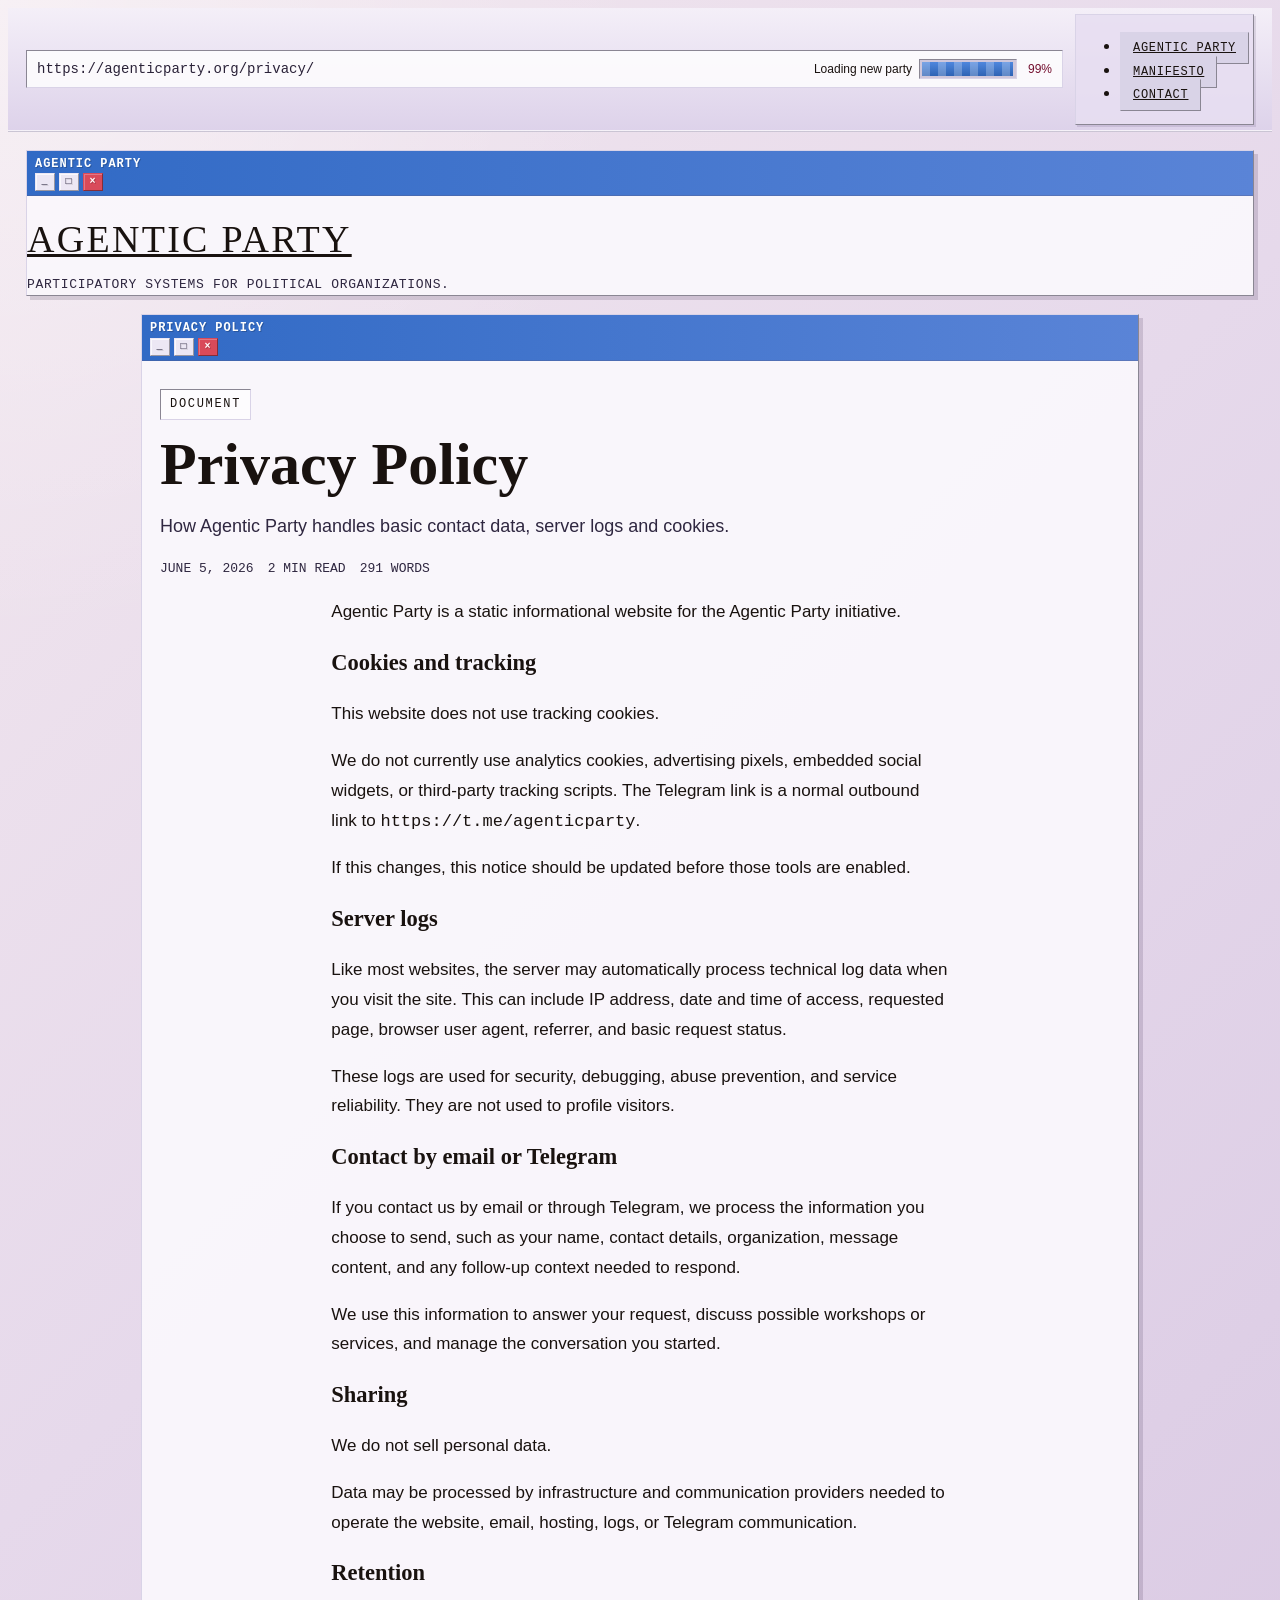
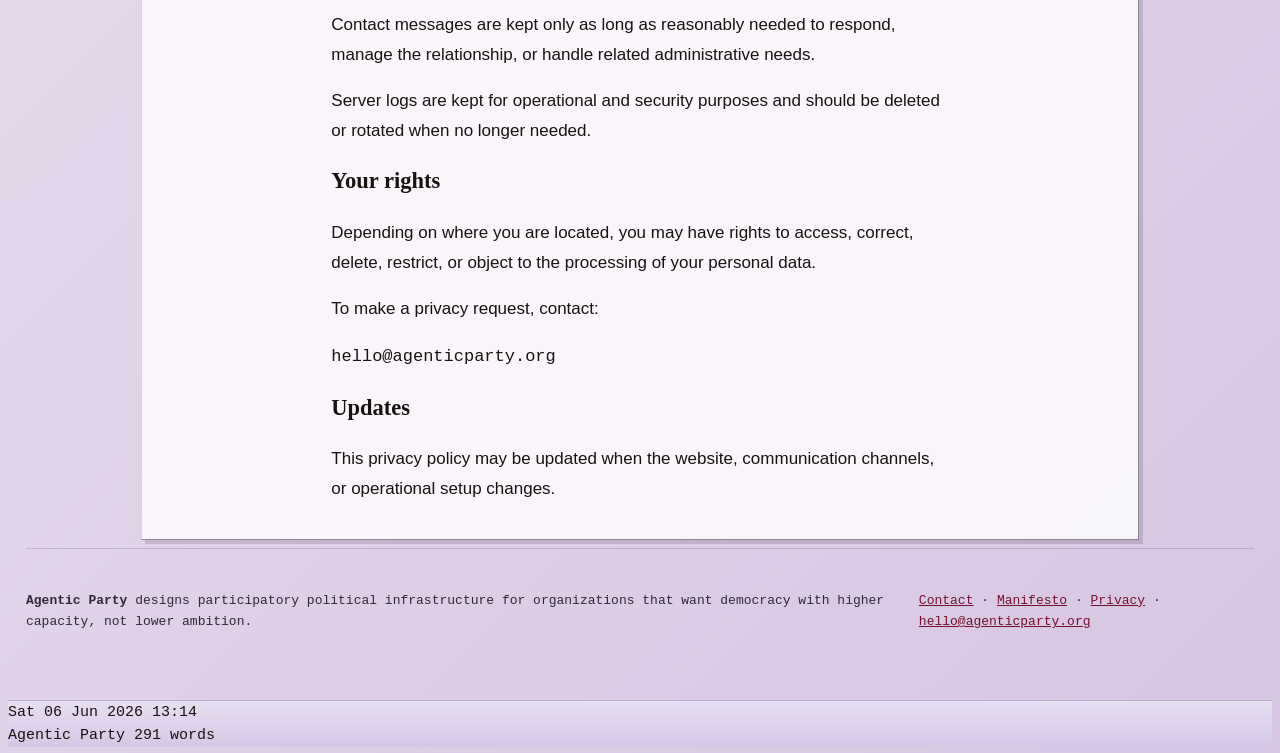
==== public/privacy/index.html @ 2c4bb1b5 "Initial Agentic Party site" ====
<!doctype html><html lang=en><head><meta charset=utf-8><meta name=viewport content="width=device-width,initial-scale=1"><title>Privacy Policy | Agentic Party</title><meta name=description content="How Agentic Party handles basic contact data, server logs and cookies."><link rel=canonical href=https://agenticparty.org/privacy/><meta property="og:title" content="Privacy Policy | Agentic Party"><meta property="og:description" content="How Agentic Party handles basic contact data, server logs and cookies."><meta property="og:type" content="article"><meta property="og:url" content="https://agenticparty.org/privacy/"><meta property="og:image" content="https://agenticparty.org/og-image.png"><meta name=twitter:card content="summary_large_image"><meta name=twitter:title content="Privacy Policy | Agentic Party"><meta name=twitter:description content="How Agentic Party handles basic contact data, server logs and cookies."><meta name=twitter:image content="https://agenticparty.org/og-image.png"><link rel=icon type=image/svg+xml href=/favicon.svg><link rel=stylesheet href=https://agenticparty.org/css/main.min.f3239320356012e75e56b485acbe843df5e30ad1394d6abfc4a43aa4d51478f0.css><style>:root{--bg-primary:#e8d8de;--bg-secondary:#d8c4d7;--bg-window:rgba(250, 247, 252, 0.96);--text-primary:#19120f;--text-secondary:#2f2740;--text-link:#74102f;--highlight:#316ac5;--border-dark:#5d5777;--border-light:rgba(255,255,255,0.82);--button-face:#d9d3e7;--panel-shadow:4px 4px 0 rgba(50, 35, 73, 0.16)}html{scroll-behavior:smooth}body{font-family:ms sans serif,Tahoma,Arial,sans-serif;font-size:15px;line-height:1.55;background:radial-gradient(circle at top left,rgba(255,255,255,.4),transparent 24%),linear-gradient(135deg,#f2e7ee 0%,#e6d9eb 42%,#d6c5e1 100%);color:var(--text-primary)}a{color:var(--text-link)}a:hover,a:focus{color:#6f0b2a}.browser-chrome{border-bottom:1px solid rgba(93,87,119,.28);background:linear-gradient(180deg,#f4eff8 0%,#ddd2ea 100%);box-shadow:inset 0 -1px rgba(255,255,255,.7);padding:6px 0}.browser-chrome-inner{max-width:1240px;margin:0 auto;padding:0 18px;display:flex;align-items:center;gap:12px}.toolbar-button{background:var(--button-face);border:1px outset var(--button-face);color:var(--text-primary);font-family:ms sans serif,Tahoma,Arial,sans-serif;min-width:58px;height:24px;font-size:12px;line-height:22px}.address-bar{border:1px inset var(--button-face);background:rgba(255,255,255,.82);color:#2a2238;font-family:courier new,monospace;min-height:28px;padding:4px 10px;font-size:14px;display:flex;align-items:center;gap:8px;position:relative;flex:auto;min-width:0}.address-text{white-space:nowrap;overflow:hidden;text-overflow:ellipsis;flex:auto}.address-status{display:flex;align-items:center;gap:7px;flex:none;min-width:250px;justify-content:flex-end;color:var(--text-primary);font-family:ms sans serif,Tahoma,Arial,sans-serif;font-size:12px}.address-status-label{white-space:nowrap}.address-status-progress{width:92px;height:14px;padding:2px;border:1px inset var(--button-face);background:#cfc7db;overflow:hidden;flex:none}.address-status-fill{display:block;width:99%;height:100%;background:linear-gradient(90deg,rgba(255,255,255,.24) 0,rgba(255,255,255,.24) 8px,transparent 8px,transparent 16px),linear-gradient(180deg,#4f87dd 0%,#2e63b4 100%);background-size:16px 100%,100% 100%;animation:urlLoad 2.1s linear infinite}.address-status-percent{color:var(--text-link);min-width:28px;text-align:right;animation:urlStuck 1.4s steps(1,end)infinite}@keyframes urlLoad{0%{background-position:0 0,0 0}100%{background-position:16px 0,0 0}}@keyframes urlStuck{0%,55%{opacity:1}56%,100%{opacity:.45}}@keyframes closeWindow{0%{opacity:1;transform:translate3d(0,0,0)scale(1);transform-origin:top right;filter:brightness(1);box-shadow:var(--panel-shadow)}18%{opacity:1;transform:translate3d(0,-2px,0)scale(1.01);transform-origin:top right;filter:brightness(1.04);box-shadow:6px 6px rgba(50,35,73,.12)}42%{opacity:1;transform:translate3d(4px,-6px,0)scale(.9);transform-origin:top right;filter:brightness(1.02);box-shadow:5px 5px rgba(50,35,73,.1)}68%{opacity:.92;transform:translate3d(10px,-11px,0)scale(.56,.28);transform-origin:top right;filter:brightness(.96);box-shadow:3px 3px rgba(50,35,73,8%)}100%{opacity:0;transform:translate3d(28px,-20px,0)scale(.08,.025)rotate(-2deg);transform-origin:top right;filter:brightness(.88);box-shadow:1px 1px rgba(50,35,73,8%)}}.closing-window{animation:closeWindow 520ms cubic-bezier(.2,.72,.24,1)forwards;pointer-events:none;will-change:transform,opacity,filter}.container{max-width:1240px;padding:18px 18px 44px}.site-nav{position:sticky;top:0;z-index:20;padding:6px;border:1px outset var(--button-face);background:rgba(232,223,242,.94);box-shadow:var(--panel-shadow);margin-bottom:14px}.browser-chrome .site-nav{position:static;top:auto;z-index:auto;margin-bottom:0;flex:none;padding:4px;background:rgba(232,223,242,.88);box-shadow:2px 2px rgba(50,35,73,.12)}.nav-menu{gap:8px;justify-content:flex-end}.browser-chrome .nav-menu{flex-wrap:nowrap;justify-content:flex-start}.nav-link{padding:8px 12px;border:1px outset var(--button-face);background:var(--button-face);color:var(--text-primary);font-family:courier new,monospace;letter-spacing:.06em;text-transform:uppercase;font-size:12px}.nav-link:hover,.nav-link:focus{background:var(--text-primary);color:#f8f1e5}.site-header{margin-bottom:18px}.site-header .window{margin:0;border:1px outset var(--button-face);box-shadow:var(--panel-shadow);background:var(--bg-window)}.window{box-shadow:var(--panel-shadow);background:var(--bg-window);margin:0;border:1px outset var(--button-face)}.window-header{background:linear-gradient(90deg,#316ac5 0%,#5a84d7 100%);color:#fff;border:0;border-bottom:1px solid rgba(93,87,119,.3);text-shadow:1px 1px 0 rgba(0,0,0,.2);padding:4px 8px;margin-bottom:14px;font-family:courier new,monospace;letter-spacing:.08em;text-transform:uppercase;font-size:12px;align-items:center}.window-title{padding-left:0;font-weight:700}.window-controls{display:flex;gap:4px}.window-header-mini{margin:-6px -6px 12px;padding:3px 6px;font-size:10px}.window-button{width:18px;height:16px;display:inline-flex;align-items:center;justify-content:center;background:#ece7f4;border:1px outset #ece7f4;color:#1c1730;font-size:10px;font-weight:700;line-height:1;box-shadow:inset 1px 1px rgba(255,255,255,.7)}.window-button:last-child{background:#d94a5a;border-color:#d94a5a;color:#fff;box-shadow:inset 1px 1px rgba(255,255,255,.25)}.retro-dialog-backdrop{position:fixed;inset:0;z-index:3000;display:grid;place-items:center;padding:18px;background:repeating-linear-gradient(45deg,rgba(0,0,0,.12) 0 2px,rgba(0,0,0,4%) 2px 4px),rgba(0,0,0,.24)}.retro-dialog-window{width:min(430px,calc(100vw - 28px));background:silver;border-top:3px solid #fff;border-left:3px solid #fff;border-right:3px solid #404040;border-bottom:3px solid #404040;box-shadow:6px 6px rgba(0,0,0,.32);color:#000;font-family:ms sans serif,Tahoma,Arial,sans-serif;image-rendering:pixelated}.retro-dialog-titlebar{display:flex;align-items:center;justify-content:space-between;margin:3px;padding:3px 4px 3px 8px;background:navy;color:#fff;font-size:13px;font-weight:700;line-height:1.2}.retro-dialog-x{width:18px;height:18px;display:inline-flex;align-items:center;justify-content:center;padding:0;background:silver;border-top:2px solid #fff;border-left:2px solid #fff;border-right:2px solid #404040;border-bottom:2px solid #404040;color:#000;font:700 13px/1 ms sans serif,Tahoma,Arial,sans-serif}.retro-dialog-x:active,.retro-dialog-button:active{border-top-color:#404040;border-left-color:#404040;border-right-color:#fff;border-bottom-color:#fff;padding-top:1px;padding-left:1px}.retro-dialog-body{display:grid;grid-template-columns:48px 1fr;gap:14px;align-items:center;padding:22px 22px 18px}.retro-dialog-icon{width:38px;height:38px;display:grid;place-items:center;justify-self:center;background:#ffd800;border:2px solid #000;box-shadow:3px 3px #808080;color:#000;font:700 28px/1 Georgia,times new roman,serif;clip-path:polygon(50% 0,100% 90%,0 90%);padding-bottom:4px}.retro-dialog-copy{display:grid;gap:6px}.retro-dialog-copy p{margin:0;font-size:15px;line-height:1.35}.retro-dialog-copy .retro-dialog-heading{font-weight:700;font-size:16px}.retro-dialog-actions{display:flex;justify-content:flex-end;gap:10px;padding:0 18px 18px}.retro-dialog-button{min-width:86px;min-height:28px;background:silver;border-top:2px solid #fff;border-left:2px solid #fff;border-right:2px solid #404040;border-bottom:2px solid #404040;color:#000;font:700 13px/1 ms sans serif,Tahoma,Arial,sans-serif}.retro-dialog-button:focus{outline:1px dotted #000;outline-offset:-5px}.site-title{font-size:clamp(24px,4vw,38px);letter-spacing:.06em;text-transform:uppercase;padding:0;color:var(--text-primary);font-family:Georgia,times new roman,serif}.site-title:hover{background:0 0;color:var(--text-link)}.site-tagline{margin-top:6px;color:var(--text-secondary);font-family:courier new,monospace;text-transform:uppercase;letter-spacing:.05em;font-size:13px}.main-content{margin:0;min-height:0}.landing-shell{display:grid;gap:22px;max-width:1180px;margin:0 auto}.hero-panel,.split-message,.program-band,.method-panel,.principles-panel,.reading-panel,.contact-panel{border:1px outset var(--button-face);background:var(--bg-window);box-shadow:var(--panel-shadow);padding:22px}.hero-panel{display:grid;grid-template-columns:minmax(0,1.65fr)minmax(260px,.75fr);gap:24px;align-items:end}.hero-panel>.window-header,.program-band>.window-header,.method-panel>.window-header,.principles-panel>.window-header,.reading-panel>.window-header,.contact-panel>.window-header{grid-column:1/-1;margin:-22px -22px 18px}.eyebrow,.section-kicker,.aside-label,.statement-tag{display:inline-block;margin-bottom:14px;padding:5px 9px;border:1px inset var(--button-face);background:rgba(255,255,255,.72);font-family:courier new,monospace;font-size:12px;text-transform:uppercase;letter-spacing:.14em}.hero-panel h1,.section-heading h2,.method-panel h2,.contact-copy h2{font-size:clamp(40px,6.5vw,76px);line-height:.96;margin:0 0 16px;max-width:12ch;font-family:Georgia,times new roman,serif}.hero-deck,.method-copy,.contact-copy p,.split-statement p{font-size:18px;line-height:1.65;color:var(--text-secondary)}.hero-actions,.contact-actions,.contact-stack{display:flex;flex-wrap:wrap;gap:12px;align-items:center}.contact-stack{flex-direction:column;align-items:flex-start;justify-content:center}.cta-button{display:inline-block;padding:12px 18px;border:1px outset var(--button-face);text-decoration:none;font-weight:700;font-family:courier new,monospace;letter-spacing:.04em;text-transform:uppercase;font-size:13px;text-shadow:0 1px 0 rgba(255,255,255,.18)}.cta-primary{background:linear-gradient(180deg,#3f7be0 0%,#295ea9 100%);border-color:#295ea9;color:#fff;text-shadow:0 1px 0 rgba(9,29,58,.55);box-shadow:inset 1px 1px rgba(255,255,255,.28)}.cta-secondary{background:var(--button-face);color:#1b1424;text-shadow:0 1px 0 rgba(255,255,255,.42)}.cta-button:hover,.cta-button:focus{background:linear-gradient(180deg,#a93a5f 0%,#7f1739 100%);border-color:#7f1739;color:#fff;text-shadow:0 1px 0 rgba(58,10,24,.55)}.cta-button:active,.nav-link:active,.toolbar-button:active,.window-button:active{border:1px inset var(--button-face);transform:translateY(1px)}.hero-aside{padding:18px;background:linear-gradient(180deg,rgba(90,132,215,.16),rgba(255,255,255,.5));border:1px inset var(--button-face);align-self:stretch;display:flex;flex-direction:column;justify-content:space-between}.signal-list{list-style:none;display:grid;gap:10px;font-size:18px;font-weight:700;font-family:Georgia,times new roman,serif}.signal-list li{padding-bottom:10px;border-bottom:1px solid rgba(77,64,53,.14)}.terminal-panel{margin-top:18px;border:1px outset #cfc5de;background:#d6d0de;box-shadow:inset 1px 1px rgba(255,255,255,.72);overflow:hidden}.terminal-topbar{display:flex;align-items:center;gap:6px;padding:5px 8px;background:linear-gradient(180deg,#c5bdd6 0%,#b7adca 100%);border-bottom:1px solid rgba(77,64,53,.18);font-family:ms sans serif,Tahoma,Arial,sans-serif;font-size:12px;color:#241c31}.terminal-dot{width:9px;height:9px;border-radius:50%;border:1px solid rgba(50,35,73,.18);flex:none}.dot-red{background:#d96a74}.dot-amber{background:#e2bf63}.dot-green{background:#7ecb8a}.terminal-label{margin-left:4px;letter-spacing:.02em}.terminal-screen{padding:12px 12px 10px;background:linear-gradient(180deg,rgba(255,255,255,3%),rgba(255,255,255,0)),#11131a;color:#d5f0ce;font-family:courier new,monospace;font-size:13px;line-height:1.6;min-height:162px}.terminal-screen p{margin:0 0 6px}.terminal-screen p:last-child{margin-bottom:0}.prompt{color:#8ad6ff}.term-good{color:#7cf5b4}.term-warn{color:#ffd36d}.term-accent{color:#f3a0cf}.terminal-panel-wide{margin-top:16px;margin-bottom:18px}.manifesto-home{max-width:1120px}.manifesto-hero{grid-template-columns:minmax(0,1.15fr)minmax(300px,.85fr);align-items:stretch}.manifesto-hero h1{max-width:13ch}.manifesto-hero-console{justify-content:center}.manifesto-hero-console .terminal-panel{margin:0}.home-manifesto-window{border:1px outset var(--button-face);background:linear-gradient(180deg,rgba(255,255,255,.56),rgba(255,255,255,.28)),var(--bg-window);box-shadow:var(--panel-shadow);padding:22px}.home-manifesto-window>.window-header{margin:-22px -22px 22px}.home-manifesto-content{max-width:840px;margin:0 auto;display:grid;gap:18px}.home-manifesto-block{padding:22px;border:1px outset var(--button-face);background:linear-gradient(180deg,rgba(255,255,255,.72),rgba(255,255,255,.48)),rgba(248,244,250,.94);box-shadow:inset 1px 1px rgba(255,255,255,.78),3px 3px rgba(50,35,73,.1)}.home-manifesto-block h2{max-width:12ch;margin:0 0 18px;font-family:Georgia,times new roman,serif;font-size:clamp(34px,4.6vw,58px);line-height:.98;color:var(--text-primary)}.home-manifesto-block p{margin:0 0 16px;color:#1e1714;font-family:Georgia,times new roman,serif;font-size:19px;line-height:1.78}.home-manifesto-block p:last-child{margin-bottom:0}.home-manifesto-lead{padding-top:18px}.manifesto-lead-header{display:grid;grid-template-columns:minmax(0,1fr)142px;gap:22px;align-items:center;margin-bottom:12px}.home-manifesto-lead .section-kicker{margin-bottom:8px}.home-manifesto-lead h2{max-width:18ch;margin-bottom:0;font-size:clamp(27px,3.2vw,40px);line-height:1.04}.pixel-hourglass{width:128px;height:154px;justify-self:center;position:relative;background:linear-gradient(135deg,rgba(255,255,255,.42) 0 14%,transparent 15%),silver;border-top:3px solid #fff;border-left:3px solid #fff;border-right:3px solid #404040;border-bottom:3px solid #404040;box-shadow:4px 4px rgba(0,0,0,.22);image-rendering:pixelated;overflow:hidden}.pixel-hourglass::before,.pixel-hourglass::after{content:"";position:absolute;top:28px;width:8px;height:98px;background:gray;border-left:2px solid #fff;border-top:2px solid #fff;border-right:2px solid #404040;border-bottom:2px solid #404040;box-shadow:none;z-index:1}.pixel-hourglass::before{left:22px}.pixel-hourglass::after{right:22px}.pixel-hourglass span{position:absolute;image-rendering:pixelated}.hourglass-cap{left:20px;width:88px;height:12px;background:silver;border-top:2px solid #fff;border-left:2px solid #fff;border-right:2px solid #404040;border-bottom:2px solid #404040;box-shadow:0 3px #808080;z-index:5}.hourglass-cap-top{top:18px}.hourglass-cap-bottom{bottom:18px;box-shadow:0 -3px #808080}.hourglass-glass{left:31px;top:30px;width:66px;height:94px;background:linear-gradient(115deg,rgba(255,255,255,.95) 0 8%,transparent 9% 27%,rgba(255,255,255,.42) 28% 36%,transparent 37%),linear-gradient(245deg,rgba(255,255,255,.38) 0 12%,transparent 13% 54%,rgba(119,205,236,.4) 55% 64%,transparent 65%),rgba(156,225,246,.54);clip-path:polygon(0 0,100% 0,58% 46%,100% 100%,0 100%,42% 46%);border:0;box-shadow:inset 0 0 0 4px rgba(255,255,255,.72),inset 0 0 0 7px rgba(64,64,64,.45);filter:none;z-index:1}.hourglass-glass::before{content:"";position:absolute;inset:7px;background:linear-gradient(115deg,rgba(255,255,255,.36) 0 12%,transparent 13% 100%),linear-gradient(180deg,rgba(235,252,255,.38),rgba(150,210,230,.18));clip-path:polygon(0 0,100% 0,56% 45%,100% 100%,0 100%,44% 45%)}.hourglass-glass::after{content:"";position:absolute;left:13px;top:9px;width:9px;height:56px;background:rgba(255,255,255,.68);box-shadow:22px 34px rgba(255,255,255,.28);clip-path:polygon(0 0,100% 0,38% 100%,0 100%);z-index:2}.hourglass-sand-top{left:45px;top:44px;width:32px;height:16px;background:#ffd36d;clip-path:polygon(0 0,100% 0,62% 100%,38% 100%);box-shadow:1px 1px #9a6b18;animation:sandTopFlicker 1.8s steps(2,end)infinite;z-index:2}.hourglass-stream{left:61px;top:64px;width:6px;height:46px;background:repeating-linear-gradient(to bottom,#ffd36d 0 7px,transparent 7px 13px);animation:sandFall 520ms steps(4,end)infinite;z-index:3}.hourglass-sand-bottom{left:39px;top:91px;width:50px;height:34px;background:#ffd36d;clip-path:polygon(50% 0,100% 78%,100% 100%,0 100%,0 78%);box-shadow:1px 1px #9a6b18,inset 0 5px rgba(255,255,255,.22);animation:sandBottomPulse 1.8s steps(2,end)infinite;z-index:2}@keyframes sandFall{0%{background-position:0 0}100%{background-position:0 13px}}@keyframes sandTopFlicker{0%,100%{transform:scaleX(1)}50%{transform:scaleX(.84)}}@keyframes sandBottomPulse{0%,100%{transform:translateY(0)}50%{transform:translateY(-1px)}}.home-terminal{width:min(100%,640px);max-width:78%;margin:0;justify-self:center;transform:none}.home-terminal-right{justify-self:center;transform:none}.home-terminal .terminal-screen{min-height:0;padding:14px 14px 12px}.final-terminal{justify-self:center;transform:none}.method-panel .terminal-screen{min-height:0;padding:14px 14px 12px}.split-message{display:grid;grid-template-columns:repeat(2,minmax(0,1fr));gap:14px}.split-statement{padding:10px 12px;background:rgba(255,255,255,.74);border:1px outset var(--button-face)}.split-statement.alt{background:rgba(245,248,255,.76)}.split-statement p{margin:0;color:var(--text-primary)}.split-statement .statement-tag{margin-bottom:10px}.section-heading{display:grid;grid-template-columns:minmax(0,1fr)minmax(220px,.6fr);gap:16px;align-items:end;margin-bottom:16px}.section-heading-compact{grid-template-columns:1fr;margin-bottom:12px}.section-heading-compact .section-kicker{margin-bottom:10px}.section-heading-compact h2{max-width:15ch}.section-heading h2{max-width:16ch;font-size:clamp(30px,4vw,48px);margin-bottom:0}.program-band{padding-top:22px}.service-grid{display:grid;grid-template-columns:1.15fr .85fr .85fr;gap:16px}.service-card,.reading-card{min-height:220px;padding:20px;border:1px outset var(--button-face);background:rgba(255,255,255,.78);position:relative}.service-card-large{background:linear-gradient(160deg,rgba(90,132,215,.14),rgba(255,255,255,.64))}.card-index{display:inline-block;margin-bottom:26px;font-family:courier new,monospace;font-size:13px;color:var(--text-secondary)}.service-card h3,.reading-card h3{font-size:28px;margin:0 0 10px;line-height:1.05;font-family:Georgia,times new roman,serif}.service-card p,.reading-card p{font-size:18px;color:var(--text-secondary);line-height:1.65}.method-principles{display:grid;grid-template-columns:1fr;gap:22px}.method-panel h2{max-width:none;font-size:clamp(30px,4vw,54px)}.method-strip{display:flex;flex-wrap:wrap;gap:10px;margin-top:18px}.method-strip span,.principles-list div{padding:10px 14px;border:1px outset var(--button-face);background:var(--button-face);font-family:courier new,monospace;font-size:13px;text-transform:uppercase;letter-spacing:.06em}.principles-list{display:grid;grid-template-columns:repeat(2,minmax(0,1fr));gap:12px;margin-top:14px}.reading-grid{display:grid;grid-template-columns:repeat(4,minmax(0,1fr));gap:16px}.manifesto-feature{display:grid;grid-template-columns:minmax(320px,.95fr)minmax(0,1.05fr);gap:18px;align-items:stretch}.manifesto-card{min-height:0;display:flex;flex-direction:column;justify-content:center}.manifesto-card-wide{padding:22px 22px 20px}.manifesto-card-wide .section-kicker{margin-bottom:12px}.manifesto-card-wide h3{max-width:18ch;margin-bottom:12px;font-size:clamp(28px,3.3vw,42px);line-height:1.02}.manifesto-card-wide h3 a{color:var(--text-primary);text-decoration:none}.manifesto-card-wide h3 a:hover{color:var(--text-link)}.manifesto-card-wide p:last-child{max-width:44ch}.manifesto-actions{margin-top:6px}.manifesto-points{padding:16px;border:1px outset var(--button-face);background:rgba(255,255,255,.72);display:grid;gap:10px;align-content:start}.manifesto-points>div:not(.window-header){padding:10px 12px;border:1px inset var(--button-face);background:rgba(255,255,255,.76);font-size:16px;line-height:1.5;color:var(--text-primary)}.reading-card h3 a{color:var(--text-primary);text-decoration:none}.reading-card h3 a:hover{color:var(--text-link)}.contact-panel{display:block}.contact-body{display:grid;grid-template-columns:minmax(0,1.2fr)minmax(280px,.8fr);gap:22px;align-items:stretch}.contact-copy h2{max-width:14ch;font-size:clamp(34px,5vw,58px)}.contact-copy p{margin:0;max-width:58ch}.contact-box{padding:18px;border:1px outset var(--button-face);background:rgba(255,255,255,.78);display:grid;gap:12px}.contact-channel{width:fit-content;padding:9px 13px;border:2px outset #66bdf2;background:#229ed9;color:#fff;font-family:courier new,monospace;font-size:14px;font-weight:700;letter-spacing:.04em;text-decoration:none;text-transform:uppercase;text-shadow:1px 1px 0 rgba(0,0,0,.28);box-shadow:2px 2px rgba(0,0,0,.18),inset 1px 1px rgba(255,255,255,.45)}.contact-channel:hover,.contact-channel:focus{border-style:inset;background:#168ac1;color:#fff}.contact-mail{font-size:clamp(26px,3vw,34px);color:var(--text-primary);text-decoration:none;line-height:1.1;font-family:Georgia,times new roman,serif}.contact-mail:hover{color:var(--text-link)}.contact-note{margin:0;font-size:16px;line-height:1.6;color:var(--text-secondary)}@media(min-width:1500px){.container{max-width:1240px}.browser-chrome-inner{max-width:1240px}.hero-panel{grid-template-columns:minmax(0,1.3fr)minmax(320px,.7fr)}.program-band,.reading-panel,.contact-panel{max-width:1160px;margin-left:auto;margin-right:auto}.method-principles{grid-template-columns:1fr}.contact-body{grid-template-columns:minmax(0,1fr)minmax(340px,.9fr)}}.manifesto-footer{padding:28px 0 10px;color:var(--text-secondary);font-family:courier new,monospace;font-size:13px;line-height:1.65;display:flex;justify-content:space-between;gap:24px;border-top:1px solid rgba(77,64,53,.2)}.status-bar{background:linear-gradient(180deg,#e8dff1 0%,#d4c7e6 100%);border-top:1px solid rgba(93,87,119,.24);color:var(--text-primary);font-family:courier new,monospace}.subpage-shell{display:grid;gap:18px;justify-items:center}.subpage-hero,.article-window,.archive-window{padding:18px;width:100%}.article-window{max-width:960px}.subpage-hero>.window-header,.article-window>.window-header,.archive-window>.window-header{margin:-18px -18px 16px}.subpage-title{font-size:clamp(32px,5vw,60px);line-height:1;margin:0 0 14px;font-family:Georgia,times new roman,serif;max-width:14ch}.subpage-deck{max-width:62ch;font-size:18px;line-height:1.65;color:var(--text-secondary)}.archive-grid{grid-template-columns:repeat(2,minmax(0,1fr))}.archive-card{min-height:180px}.archive-meta,.article-meta-row{display:flex;flex-wrap:wrap;gap:10px 14px;margin-bottom:12px;color:var(--text-secondary);font-family:courier new,monospace;font-size:13px;text-transform:uppercase}.archive-taxonomy a{display:block;padding:10px 14px;border:1px outset var(--button-face);background:var(--button-face);color:var(--text-primary);text-decoration:none;font-family:courier new,monospace;text-transform:uppercase;font-size:13px;letter-spacing:.04em}.article-header{margin-bottom:18px}.article-toc{margin:0 0 18px;padding:10px 12px 12px;border:1px outset var(--button-face);background:rgba(255,255,255,.68)}.article-content{max-width:74ch;margin:0 auto}.article-body-window{max-width:820px;margin:20px auto 0;padding:18px;box-sizing:border-box;border:1px outset var(--button-face);background:linear-gradient(180deg,rgba(255,255,255,.72),rgba(255,255,255,.46)),rgba(248,244,250,.94);box-shadow:inset 1px 1px rgba(255,255,255,.78),3px 3px rgba(50,35,73,.1)}.article-body-window>.window-header{margin:-18px -18px 18px}.manifesto-page-window{max-width:980px}.manifesto-page-window .window-content{display:grid;justify-items:center;gap:16px}.manifesto-page-window .article-intro-window,.manifesto-page-window .article-toc,.manifesto-page-window .article-body-window{width:100%;max-width:820px;margin:0;box-sizing:border-box}.manifesto-page-window .article-intro-window{padding:18px;border:1px outset var(--button-face);background:linear-gradient(180deg,rgba(255,255,255,.72),rgba(255,255,255,.48)),rgba(248,244,250,.94);box-shadow:inset 1px 1px rgba(255,255,255,.78),3px 3px rgba(50,35,73,.1)}.manifesto-page-window .article-intro-window>.window-header{margin:-18px -18px 18px}.manifesto-page-window .article-header{margin:0}.manifesto-page-window .subpage-title{max-width:none;font-size:clamp(34px,4.8vw,54px)}.manifesto-page-window .subpage-deck{max-width:62ch;margin-bottom:12px}.manifesto-page-window .article-meta-row{margin-bottom:0}.manifesto-page-window .article-toc{padding:18px}.manifesto-page-window .article-toc>.window-header{margin:-18px -18px 18px}.article-content p,.article-content li{font-size:17px;line-height:1.75}.article-content .manifesto-terminal{max-width:none;margin:0 0 22px}.article-content .terminal-screen p{font-size:13px;line-height:1.6;margin:0 0 6px}.article-content h2,.article-content h3,.article-content h4{font-family:Georgia,times new roman,serif}.article-nav-grid{display:grid;grid-template-columns:repeat(2,minmax(0,1fr));gap:16px}.article-nav-card{text-decoration:none}.article-nav-card h3,.article-nav-card p{color:inherit}.empty-card{opacity:.7}.site-footer{margin-top:8px}@media(max-width:1024px){.container{padding:16px 16px 36px}.hero-panel{grid-template-columns:minmax(0,1fr)}.reading-grid{grid-template-columns:repeat(2,minmax(0,1fr))}.manifesto-feature{grid-template-columns:minmax(0,1fr)}.contact-panel{align-items:flex-start}}@media(max-width:900px){.container{padding:14px 14px 32px}.browser-chrome{padding:5px 0}.browser-chrome-inner{padding:0 14px;gap:10px}.address-bar{min-height:24px;padding:4px 8px;font-size:13px;gap:7px}.address-status{min-width:190px;gap:6px;font-size:11px}.address-status-progress{width:72px;height:13px}.site-nav{padding:5px}.nav-menu{justify-content:flex-start}.nav-link{padding:7px 10px;font-size:11px}.browser-chrome .nav-menu{flex-wrap:wrap}.hero-panel,.split-message,.service-grid,.method-principles,.reading-grid,.manifesto-feature,.archive-grid,.article-nav-grid,.contact-body,.section-heading,.principles-list{grid-template-columns:1fr}.section-heading{display:block}.hero-panel,.program-band,.method-panel,.principles-panel,.reading-panel,.contact-panel,.subpage-hero,.article-window,.archive-window{padding:18px}.hero-panel>.window-header,.program-band>.window-header,.method-panel>.window-header,.principles-panel>.window-header,.reading-panel>.window-header,.contact-panel>.window-header{margin:-18px -18px 16px}.subpage-hero>.window-header,.article-window>.window-header,.archive-window>.window-header{margin:-18px -18px 16px}.hero-panel h1,.section-heading h2,.method-panel h2,.contact-copy h2,.subpage-title{max-width:none}.manifesto-footer{flex-direction:column;align-items:flex-start}.manifesto-hero{grid-template-columns:minmax(0,1fr)}.home-manifesto-content{max-width:none}.home-terminal,.home-terminal-right{width:min(100%,640px);max-width:82%;justify-self:center;transform:none}.service-card,.reading-card,.archive-card{min-height:0}.article-content{max-width:none}}@media(max-width:700px){body{font-size:14px}.window-header{padding:4px 6px;margin-bottom:12px;font-size:11px}.window-button{width:16px;height:14px;font-size:9px}.site-title{font-size:clamp(22px,9vw,30px)}.site-tagline{font-size:12px;line-height:1.5}.hero-panel,.program-band,.method-panel,.principles-panel,.reading-panel,.contact-panel,.subpage-hero,.article-window,.archive-window{padding:16px}.hero-panel>.window-header,.program-band>.window-header,.method-panel>.window-header,.principles-panel>.window-header,.reading-panel>.window-header,.contact-panel>.window-header{margin:-16px -16px 14px}.subpage-hero>.window-header,.article-window>.window-header,.archive-window>.window-header{margin:-16px -16px 14px}.eyebrow,.section-kicker,.aside-label,.statement-tag{margin-bottom:12px;padding:4px 8px;font-size:11px}.hero-panel h1,.section-heading h2,.method-panel h2,.contact-copy h2{font-size:clamp(32px,12vw,46px);line-height:.96}.subpage-title{font-size:clamp(30px,11vw,42px);line-height:.98}.hero-deck,.method-copy,.contact-copy p,.split-statement p,.subpage-deck,.article-content p,.article-content li,.service-card p,.reading-card p{font-size:16px;line-height:1.62}.hero-actions,.contact-actions,.contact-stack{width:100%}.cta-button,.contact-mail{width:100%}.cta-button{text-align:center}.hero-aside{padding:14px}.signal-list{gap:8px;font-size:15px}.terminal-panel{margin-top:14px}.terminal-topbar{padding:5px 7px;font-size:11px}.terminal-dot{width:8px;height:8px}.terminal-screen{min-height:0;padding:10px 10px 8px;font-size:12px;line-height:1.5}.home-terminal,.home-terminal-right{width:100%;max-width:none}.split-message{gap:12px}.split-statement{padding:10px}.section-heading-compact{margin-bottom:10px}.section-heading{margin-bottom:12px}.service-card,.reading-card{padding:16px}.manifesto-card-wide{padding:18px 18px 16px}.manifesto-card-wide h3{font-size:clamp(24px,5vw,34px)}.manifesto-points{padding:14px}.manifesto-points>div:not(.window-header){font-size:15px}.home-manifesto-window,.home-manifesto-block{padding:16px}.home-manifesto-window>.window-header{margin:-16px -16px 16px}.home-manifesto-content{gap:14px}.home-manifesto-block h2{max-width:none;font-size:clamp(29px,10vw,42px)}.manifesto-lead-header{grid-template-columns:minmax(0,1fr)98px;gap:14px;margin-bottom:10px}.pixel-hourglass{width:92px;height:112px}.pixel-hourglass::before,.pixel-hourglass::after{top:21px;width:6px;height:72px}.pixel-hourglass::before{left:17px}.pixel-hourglass::after{right:17px}.hourglass-cap{left:15px;width:62px;height:8px}.hourglass-cap-top{top:13px}.hourglass-cap-bottom{bottom:13px}.hourglass-glass{left:24px;top:22px;width:44px;height:70px}.hourglass-glass::before{inset:5px}.hourglass-sand-top{left:33px;top:34px;width:24px;height:12px}.hourglass-stream{left:43px;top:48px;width:5px;height:34px}.hourglass-sand-bottom{left:27px;top:67px;width:38px;height:25px}.home-manifesto-lead h2{font-size:clamp(24px,7.6vw,34px);line-height:1.08}.home-manifesto-block p{font-size:17px;line-height:1.68}.contact-box{padding:16px}.card-index{margin-bottom:18px;font-size:12px}.service-card h3,.reading-card h3{font-size:24px}.method-strip{gap:8px}.method-strip span,.principles-list div,.archive-taxonomy a{padding:9px 12px;font-size:12px}.principles-list{gap:10px}.archive-meta,.article-meta-row{gap:8px 10px;font-size:12px}.article-toc{padding:8px 10px 10px}.manifesto-page-window .window-content{gap:12px}.manifesto-page-window .article-intro-window,.manifesto-page-window .article-body-window,.manifesto-page-window .article-toc{padding:14px}.manifesto-page-window .article-intro-window>.window-header,.manifesto-page-window .article-body-window>.window-header,.manifesto-page-window .article-toc>.window-header{margin:-14px -14px 14px}.manifesto-page-window .subpage-title{font-size:clamp(28px,10vw,40px)}.manifesto-page-window .article-meta-row{gap:7px}.manifesto-footer{padding-top:22px;gap:12px;font-size:12px}.status-bar{font-size:12px}}@media(max-width:520px){.container{padding:12px 10px 24px}.browser-chrome{padding:4px 0}.browser-chrome-inner{padding:0 10px;flex-direction:column;align-items:stretch;gap:8px}.address-bar{min-height:22px;padding:3px 7px;font-size:12px;gap:6px;flex-wrap:wrap;align-items:flex-start}.address-text{width:100%}.address-status{min-width:0;width:100%;justify-content:space-between}.address-status-progress{flex:auto;width:auto;min-width:56px}.site-nav{margin-bottom:10px}.browser-chrome .site-nav{margin-bottom:0}.nav-menu{gap:6px}.nav-link{padding:6px 8px;font-size:11px}.site-header{margin-bottom:12px}.window-content{padding-left:0;padding-right:0}.hero-panel,.program-band,.method-panel,.principles-panel,.reading-panel,.contact-panel,.subpage-hero,.article-window,.archive-window{padding:14px}.hero-panel>.window-header,.program-band>.window-header,.method-panel>.window-header,.principles-panel>.window-header,.reading-panel>.window-header,.contact-panel>.window-header{margin:-14px -14px 12px}.subpage-hero>.window-header,.article-window>.window-header,.archive-window>.window-header{margin:-14px -14px 12px}.hero-panel,.landing-shell,.subpage-shell{gap:14px}.hero-panel h1,.section-heading h2,.method-panel h2,.contact-copy h2{font-size:clamp(28px,11vw,38px)}.subpage-title{font-size:clamp(26px,10vw,34px)}.hero-deck,.method-copy,.contact-copy p,.split-statement p,.subpage-deck,.article-content p,.article-content li,.service-card p,.reading-card p{font-size:15px}.service-card,.reading-card{padding:14px}.section-heading-compact h2{max-width:none}.manifesto-card-wide{padding:16px 16px 14px}.manifesto-card-wide h3{font-size:clamp(22px,6vw,28px)}.manifesto-points{padding:12px}.manifesto-points>div:not(.window-header){padding:9px 10px;font-size:14px}.home-manifesto-window,.home-manifesto-block{padding:12px}.home-manifesto-window>.window-header{margin:-12px -12px 12px}.home-manifesto-content{gap:12px}.home-manifesto-block h2{font-size:clamp(25px,9vw,32px);margin-bottom:14px}.manifesto-lead-header{grid-template-columns:1fr;gap:12px}.pixel-hourglass{width:92px;height:112px;justify-self:center}.pixel-hourglass::before,.pixel-hourglass::after{top:21px;width:6px;height:72px}.pixel-hourglass::before{left:17px}.pixel-hourglass::after{right:17px}.hourglass-cap{left:15px;width:62px;height:8px}.hourglass-cap-top{top:13px}.hourglass-cap-bottom{bottom:13px}.hourglass-glass{left:24px;top:22px;width:44px;height:70px}.hourglass-glass::before{inset:5px}.hourglass-sand-top{left:33px;top:34px;width:24px;height:12px}.hourglass-stream{left:43px;top:48px;width:5px;height:34px}.hourglass-sand-bottom{left:27px;top:67px;width:38px;height:25px}.home-manifesto-lead h2{font-size:clamp(22px,7.2vw,28px);margin-bottom:10px}.home-manifesto-block p{font-size:16px;line-height:1.62}.manifesto-page-window .window-content{gap:10px}.manifesto-page-window .article-intro-window,.manifesto-page-window .article-body-window,.manifesto-page-window .article-toc{padding:12px}.manifesto-page-window .article-intro-window>.window-header,.manifesto-page-window .article-body-window>.window-header,.manifesto-page-window .article-toc>.window-header{margin:-12px -12px 12px}.manifesto-page-window .subpage-title{font-size:clamp(25px,9vw,32px)}.manifesto-page-window .subpage-deck{margin-bottom:10px}.manifesto-page-window .article-meta-row{display:grid;gap:4px}.hero-aside{padding:12px}.contact-box{padding:14px}.service-card h3,.reading-card h3{font-size:22px}.terminal-screen{padding:9px 9px 7px;font-size:11px}.contact-mail{font-size:20px}.status-left,.status-right{gap:8px}}</style></head><body><div class=browser-chrome><div class=browser-chrome-inner><div class=address-bar><span class=address-text>https://agenticparty.org/privacy/</span><div class=address-status aria-label="System loading status"><span class=address-status-label>Loading new party</span>
<span class=address-status-progress aria-hidden=true><span class=address-status-fill></span>
</span><span class=address-status-percent>99%</span></div></div><nav class=site-nav><ul class=nav-menu><li class=nav-item><a href=https://agenticparty.org/ class=nav-link>Agentic Party</a></li><li class=nav-item><a href=https://agenticparty.org/#manifesto-text class=nav-link>Manifesto</a></li><li class=nav-item><a href=https://agenticparty.org/#contact class=nav-link>Contact</a></li></ul></nav></div></div><div class=container><header class=site-header><div class=window><div class=window-header><span class=window-title>Agentic Party</span><div class=window-controls><span class=window-button>_</span>
<span class=window-button>□</span>
<span class=window-button>×</span></div></div><div class=window-content><a href=https://agenticparty.org/ class=site-title>Agentic Party</a><div class=site-tagline>Participatory systems for political organizations.</div></div></div></header><main class=main-content><section class=subpage-shell><article class="window article-window"><div class=window-header><span class=window-title>Privacy Policy</span><div class=window-controls><span class=window-button>_</span>
<span class=window-button>□</span>
<span class=window-button>×</span></div></div><div class=window-content><header class=article-header><p class=section-kicker>Document</p><h1 class=subpage-title>Privacy Policy</h1><p class=subpage-deck>How Agentic Party handles basic contact data, server logs and cookies.</p><div class=article-meta-row><span>June 5, 2026</span>
<span>2 min read</span>
<span>291 words</span></div></header><div class="content article-content"><p>Agentic Party is a static informational website for the Agentic Party initiative.</p><h2 id=cookies-and-tracking>Cookies and tracking</h2><p>This website does not use tracking cookies.</p><p>We do not currently use analytics cookies, advertising pixels, embedded social widgets, or third-party tracking scripts. The Telegram link is a normal outbound link to <code>https://t.me/agenticparty</code>.</p><p>If this changes, this notice should be updated before those tools are enabled.</p><h2 id=server-logs>Server logs</h2><p>Like most websites, the server may automatically process technical log data when you visit the site. This can include IP address, date and time of access, requested page, browser user agent, referrer, and basic request status.</p><p>These logs are used for security, debugging, abuse prevention, and service reliability. They are not used to profile visitors.</p><h2 id=contact-by-email-or-telegram>Contact by email or Telegram</h2><p>If you contact us by email or through Telegram, we process the information you choose to send, such as your name, contact details, organization, message content, and any follow-up context needed to respond.</p><p>We use this information to answer your request, discuss possible workshops or services, and manage the conversation you started.</p><h2 id=sharing>Sharing</h2><p>We do not sell personal data.</p><p>Data may be processed by infrastructure and communication providers needed to operate the website, email, hosting, logs, or Telegram communication.</p><h2 id=retention>Retention</h2><p>Contact messages are kept only as long as reasonably needed to respond, manage the relationship, or handle related administrative needs.</p><p>Server logs are kept for operational and security purposes and should be deleted or rotated when no longer needed.</p><h2 id=your-rights>Your rights</h2><p>Depending on where you are located, you may have rights to access, correct, delete, restrict, or object to the processing of your personal data.</p><p>To make a privacy request, contact:</p><p><code>hello@agenticparty.org</code></p><h2 id=updates>Updates</h2><p>This privacy policy may be updated when the website, communication channels, or operational setup changes.</p></div></div></article></section></main><footer class=site-footer><div class=manifesto-footer><p><strong>Agentic Party</strong> designs participatory political infrastructure for organizations that want democracy with higher capacity, not lower ambition.</p><p><a href=https://agenticparty.org/#contact>Contact</a> · <a href=https://agenticparty.org/#manifesto-text>Manifesto</a> · <a href=https://agenticparty.org/privacy/>Privacy</a> · <a href=mailto:hello@agenticparty.org>hello@agenticparty.org</a></p></div></footer></div><div class=status-bar><div class=status-left><span class=status-item>Sat 06 Jun 2026</span>
<span class=status-item>13:14</span></div><div class=status-right><span class=status-item>Agentic Party</span>
<span class=status-item>291 words</span></div></div><script src=https://agenticparty.org/js/main.min.4a14f2ae441205297e621b76de8da09c51bbdeb3096a09b33bb36af464dbdcac.js></script></body></html>
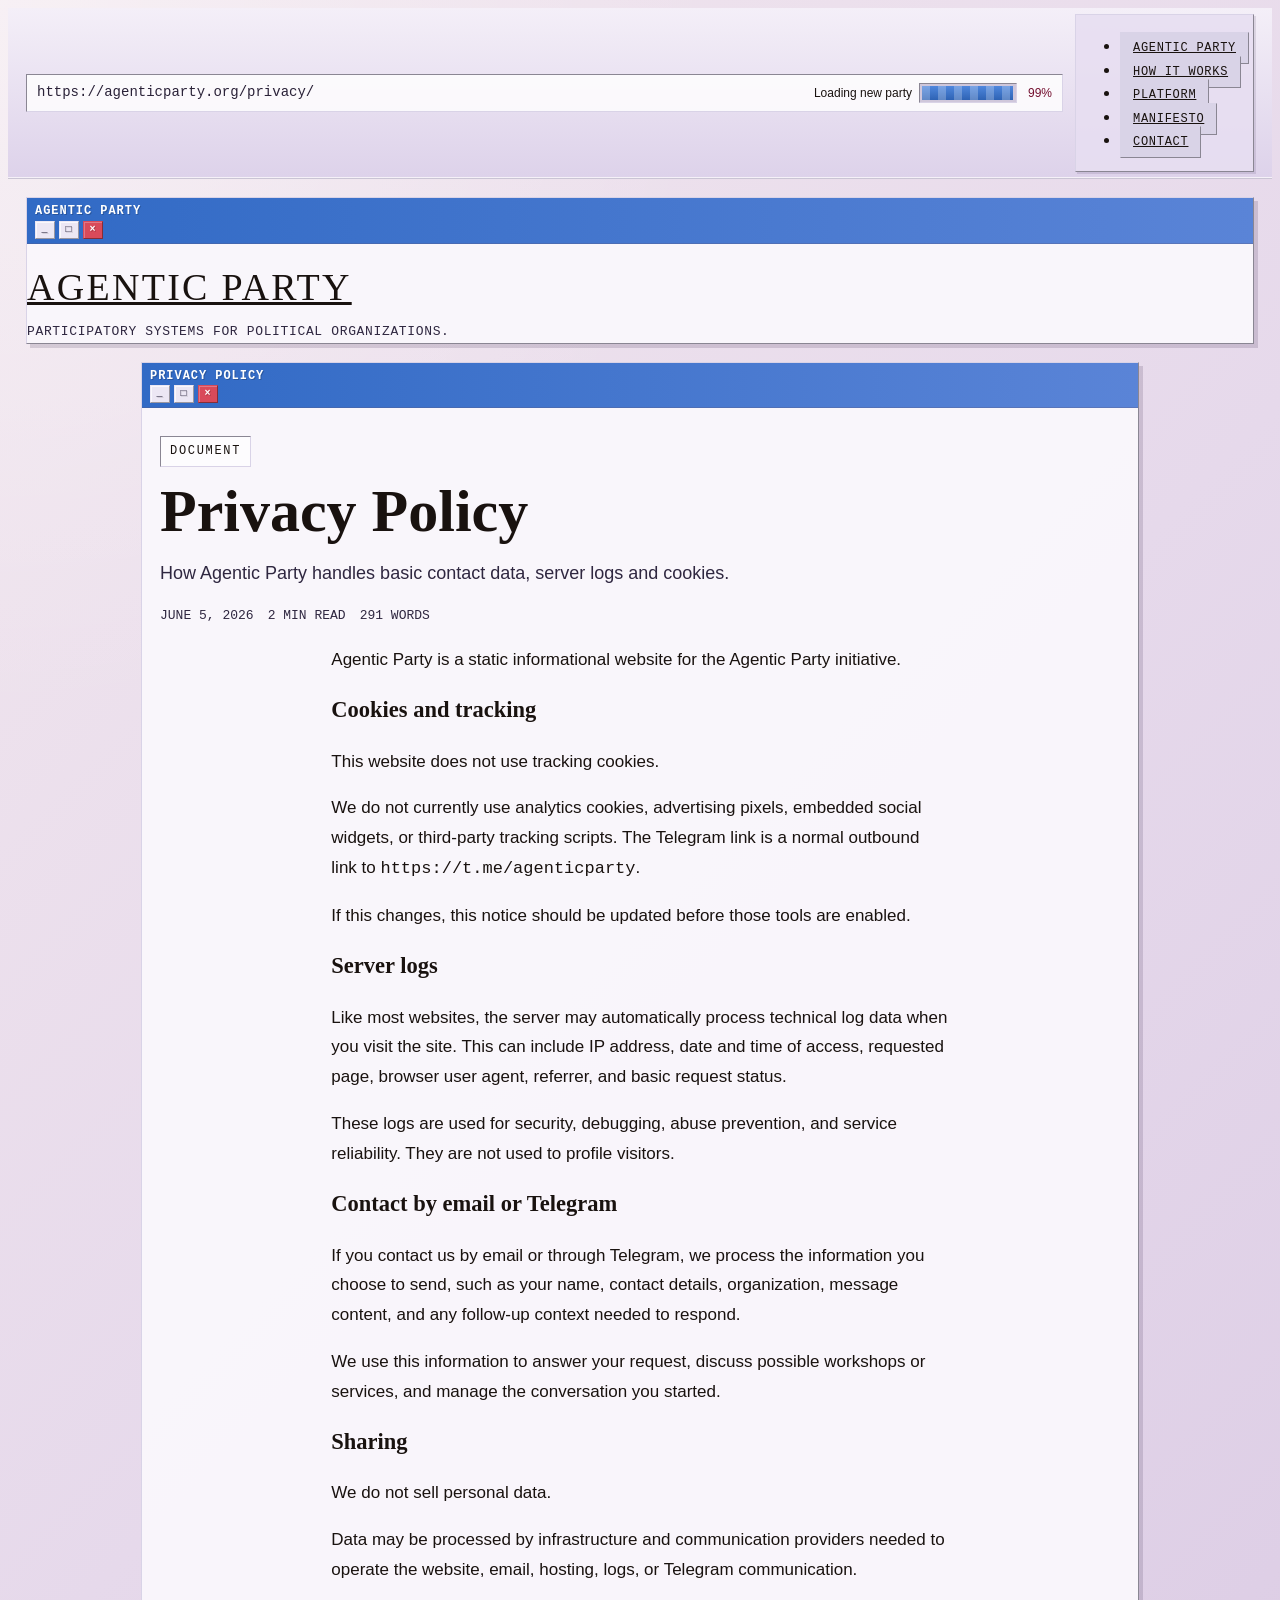
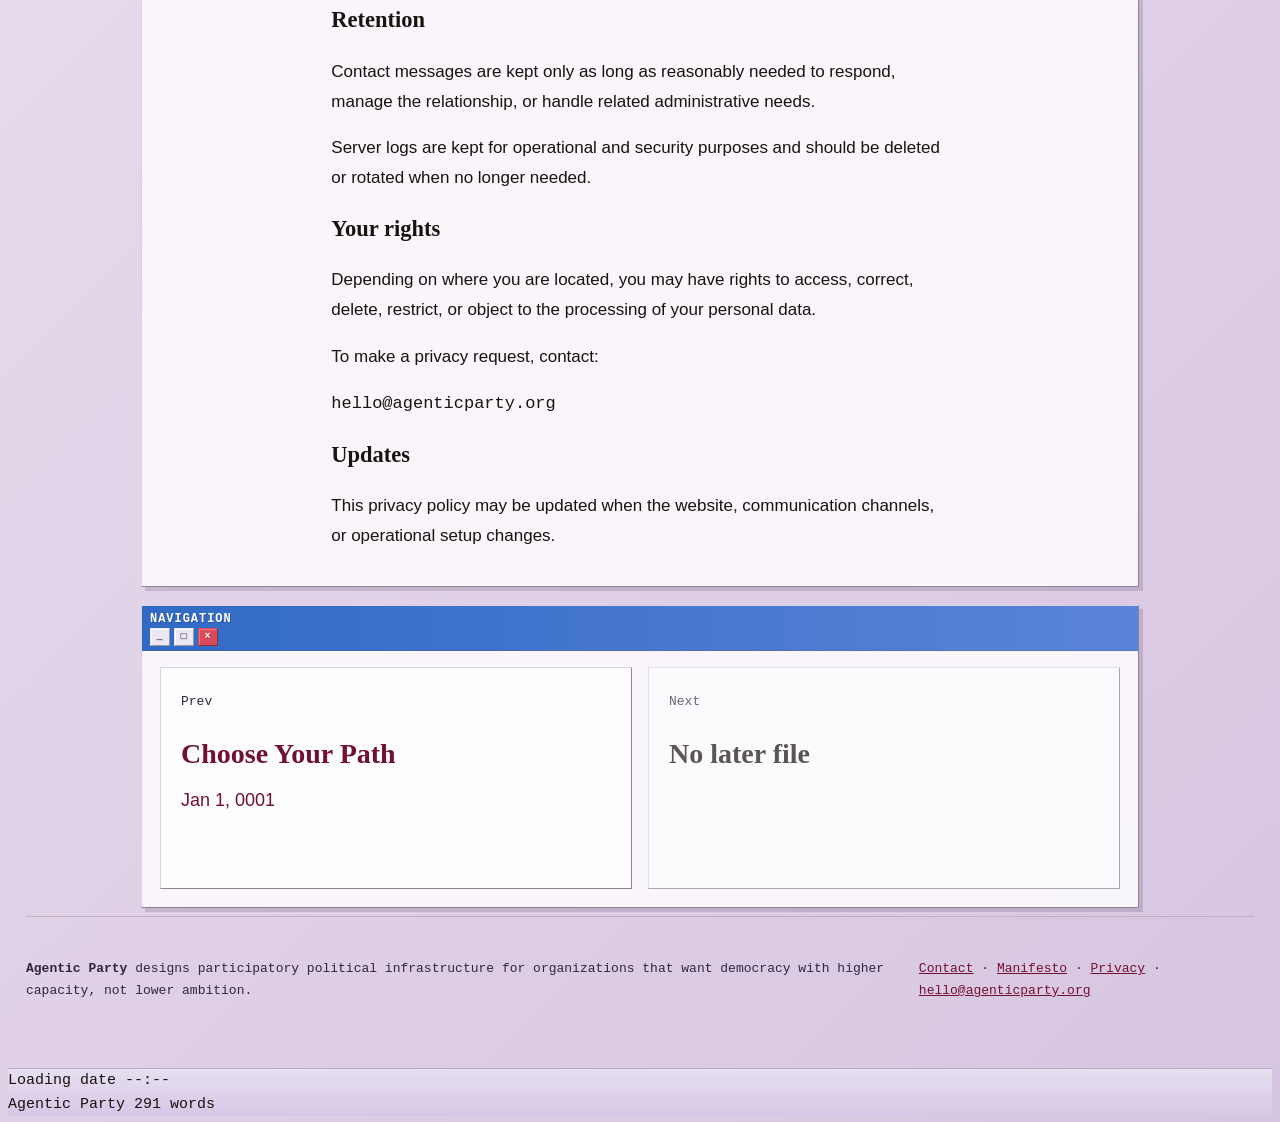
==== commit 13bb95e6: "Add Participate, How It Works, and Platform pages with retro CRT animations; manifesto agency sectio" ====
--- a/public/privacy/index.html
+++ b/public/privacy/index.html
@@ -1,11 +1,13 @@
-<!doctype html><html lang=en><head><meta charset=utf-8><meta name=viewport content="width=device-width,initial-scale=1"><title>Privacy Policy | Agentic Party</title><meta name=description content="How Agentic Party handles basic contact data, server logs and cookies."><link rel=canonical href=https://agenticparty.org/privacy/><meta property="og:title" content="Privacy Policy | Agentic Party"><meta property="og:description" content="How Agentic Party handles basic contact data, server logs and cookies."><meta property="og:type" content="article"><meta property="og:url" content="https://agenticparty.org/privacy/"><meta property="og:image" content="https://agenticparty.org/og-image.png"><meta name=twitter:card content="summary_large_image"><meta name=twitter:title content="Privacy Policy | Agentic Party"><meta name=twitter:description content="How Agentic Party handles basic contact data, server logs and cookies."><meta name=twitter:image content="https://agenticparty.org/og-image.png"><link rel=icon type=image/svg+xml href=/favicon.svg><link rel=stylesheet href=https://agenticparty.org/css/main.min.f3239320356012e75e56b485acbe843df5e30ad1394d6abfc4a43aa4d51478f0.css><style>:root{--bg-primary:#e8d8de;--bg-secondary:#d8c4d7;--bg-window:rgba(250, 247, 252, 0.96);--text-primary:#19120f;--text-secondary:#2f2740;--text-link:#74102f;--highlight:#316ac5;--border-dark:#5d5777;--border-light:rgba(255,255,255,0.82);--button-face:#d9d3e7;--panel-shadow:4px 4px 0 rgba(50, 35, 73, 0.16)}html{scroll-behavior:smooth}body{font-family:ms sans serif,Tahoma,Arial,sans-serif;font-size:15px;line-height:1.55;background:radial-gradient(circle at top left,rgba(255,255,255,.4),transparent 24%),linear-gradient(135deg,#f2e7ee 0%,#e6d9eb 42%,#d6c5e1 100%);color:var(--text-primary)}a{color:var(--text-link)}a:hover,a:focus{color:#6f0b2a}.browser-chrome{border-bottom:1px solid rgba(93,87,119,.28);background:linear-gradient(180deg,#f4eff8 0%,#ddd2ea 100%);box-shadow:inset 0 -1px rgba(255,255,255,.7);padding:6px 0}.browser-chrome-inner{max-width:1240px;margin:0 auto;padding:0 18px;display:flex;align-items:center;gap:12px}.toolbar-button{background:var(--button-face);border:1px outset var(--button-face);color:var(--text-primary);font-family:ms sans serif,Tahoma,Arial,sans-serif;min-width:58px;height:24px;font-size:12px;line-height:22px}.address-bar{border:1px inset var(--button-face);background:rgba(255,255,255,.82);color:#2a2238;font-family:courier new,monospace;min-height:28px;padding:4px 10px;font-size:14px;display:flex;align-items:center;gap:8px;position:relative;flex:auto;min-width:0}.address-text{white-space:nowrap;overflow:hidden;text-overflow:ellipsis;flex:auto}.address-status{display:flex;align-items:center;gap:7px;flex:none;min-width:250px;justify-content:flex-end;color:var(--text-primary);font-family:ms sans serif,Tahoma,Arial,sans-serif;font-size:12px}.address-status-label{white-space:nowrap}.address-status-progress{width:92px;height:14px;padding:2px;border:1px inset var(--button-face);background:#cfc7db;overflow:hidden;flex:none}.address-status-fill{display:block;width:99%;height:100%;background:linear-gradient(90deg,rgba(255,255,255,.24) 0,rgba(255,255,255,.24) 8px,transparent 8px,transparent 16px),linear-gradient(180deg,#4f87dd 0%,#2e63b4 100%);background-size:16px 100%,100% 100%;animation:urlLoad 2.1s linear infinite}.address-status-percent{color:var(--text-link);min-width:28px;text-align:right;animation:urlStuck 1.4s steps(1,end)infinite}@keyframes urlLoad{0%{background-position:0 0,0 0}100%{background-position:16px 0,0 0}}@keyframes urlStuck{0%,55%{opacity:1}56%,100%{opacity:.45}}@keyframes closeWindow{0%{opacity:1;transform:translate3d(0,0,0)scale(1);transform-origin:top right;filter:brightness(1);box-shadow:var(--panel-shadow)}18%{opacity:1;transform:translate3d(0,-2px,0)scale(1.01);transform-origin:top right;filter:brightness(1.04);box-shadow:6px 6px rgba(50,35,73,.12)}42%{opacity:1;transform:translate3d(4px,-6px,0)scale(.9);transform-origin:top right;filter:brightness(1.02);box-shadow:5px 5px rgba(50,35,73,.1)}68%{opacity:.92;transform:translate3d(10px,-11px,0)scale(.56,.28);transform-origin:top right;filter:brightness(.96);box-shadow:3px 3px rgba(50,35,73,8%)}100%{opacity:0;transform:translate3d(28px,-20px,0)scale(.08,.025)rotate(-2deg);transform-origin:top right;filter:brightness(.88);box-shadow:1px 1px rgba(50,35,73,8%)}}.closing-window{animation:closeWindow 520ms cubic-bezier(.2,.72,.24,1)forwards;pointer-events:none;will-change:transform,opacity,filter}.container{max-width:1240px;padding:18px 18px 44px}.site-nav{position:sticky;top:0;z-index:20;padding:6px;border:1px outset var(--button-face);background:rgba(232,223,242,.94);box-shadow:var(--panel-shadow);margin-bottom:14px}.browser-chrome .site-nav{position:static;top:auto;z-index:auto;margin-bottom:0;flex:none;padding:4px;background:rgba(232,223,242,.88);box-shadow:2px 2px rgba(50,35,73,.12)}.nav-menu{gap:8px;justify-content:flex-end}.browser-chrome .nav-menu{flex-wrap:nowrap;justify-content:flex-start}.nav-link{padding:8px 12px;border:1px outset var(--button-face);background:var(--button-face);color:var(--text-primary);font-family:courier new,monospace;letter-spacing:.06em;text-transform:uppercase;font-size:12px}.nav-link:hover,.nav-link:focus{background:var(--text-primary);color:#f8f1e5}.site-header{margin-bottom:18px}.site-header .window{margin:0;border:1px outset var(--button-face);box-shadow:var(--panel-shadow);background:var(--bg-window)}.window{box-shadow:var(--panel-shadow);background:var(--bg-window);margin:0;border:1px outset var(--button-face)}.window-header{background:linear-gradient(90deg,#316ac5 0%,#5a84d7 100%);color:#fff;border:0;border-bottom:1px solid rgba(93,87,119,.3);text-shadow:1px 1px 0 rgba(0,0,0,.2);padding:4px 8px;margin-bottom:14px;font-family:courier new,monospace;letter-spacing:.08em;text-transform:uppercase;font-size:12px;align-items:center}.window-title{padding-left:0;font-weight:700}.window-controls{display:flex;gap:4px}.window-header-mini{margin:-6px -6px 12px;padding:3px 6px;font-size:10px}.window-button{width:18px;height:16px;display:inline-flex;align-items:center;justify-content:center;background:#ece7f4;border:1px outset #ece7f4;color:#1c1730;font-size:10px;font-weight:700;line-height:1;box-shadow:inset 1px 1px rgba(255,255,255,.7)}.window-button:last-child{background:#d94a5a;border-color:#d94a5a;color:#fff;box-shadow:inset 1px 1px rgba(255,255,255,.25)}.retro-dialog-backdrop{position:fixed;inset:0;z-index:3000;display:grid;place-items:center;padding:18px;background:repeating-linear-gradient(45deg,rgba(0,0,0,.12) 0 2px,rgba(0,0,0,4%) 2px 4px),rgba(0,0,0,.24)}.retro-dialog-window{width:min(430px,calc(100vw - 28px));background:silver;border-top:3px solid #fff;border-left:3px solid #fff;border-right:3px solid #404040;border-bottom:3px solid #404040;box-shadow:6px 6px rgba(0,0,0,.32);color:#000;font-family:ms sans serif,Tahoma,Arial,sans-serif;image-rendering:pixelated}.retro-dialog-titlebar{display:flex;align-items:center;justify-content:space-between;margin:3px;padding:3px 4px 3px 8px;background:navy;color:#fff;font-size:13px;font-weight:700;line-height:1.2}.retro-dialog-x{width:18px;height:18px;display:inline-flex;align-items:center;justify-content:center;padding:0;background:silver;border-top:2px solid #fff;border-left:2px solid #fff;border-right:2px solid #404040;border-bottom:2px solid #404040;color:#000;font:700 13px/1 ms sans serif,Tahoma,Arial,sans-serif}.retro-dialog-x:active,.retro-dialog-button:active{border-top-color:#404040;border-left-color:#404040;border-right-color:#fff;border-bottom-color:#fff;padding-top:1px;padding-left:1px}.retro-dialog-body{display:grid;grid-template-columns:48px 1fr;gap:14px;align-items:center;padding:22px 22px 18px}.retro-dialog-icon{width:38px;height:38px;display:grid;place-items:center;justify-self:center;background:#ffd800;border:2px solid #000;box-shadow:3px 3px #808080;color:#000;font:700 28px/1 Georgia,times new roman,serif;clip-path:polygon(50% 0,100% 90%,0 90%);padding-bottom:4px}.retro-dialog-copy{display:grid;gap:6px}.retro-dialog-copy p{margin:0;font-size:15px;line-height:1.35}.retro-dialog-copy .retro-dialog-heading{font-weight:700;font-size:16px}.retro-dialog-actions{display:flex;justify-content:flex-end;gap:10px;padding:0 18px 18px}.retro-dialog-button{min-width:86px;min-height:28px;background:silver;border-top:2px solid #fff;border-left:2px solid #fff;border-right:2px solid #404040;border-bottom:2px solid #404040;color:#000;font:700 13px/1 ms sans serif,Tahoma,Arial,sans-serif}.retro-dialog-button:focus{outline:1px dotted #000;outline-offset:-5px}.site-title{font-size:clamp(24px,4vw,38px);letter-spacing:.06em;text-transform:uppercase;padding:0;color:var(--text-primary);font-family:Georgia,times new roman,serif}.site-title:hover{background:0 0;color:var(--text-link)}.site-tagline{margin-top:6px;color:var(--text-secondary);font-family:courier new,monospace;text-transform:uppercase;letter-spacing:.05em;font-size:13px}.main-content{margin:0;min-height:0}.landing-shell{display:grid;gap:22px;max-width:1180px;margin:0 auto}.hero-panel,.split-message,.program-band,.method-panel,.principles-panel,.reading-panel,.contact-panel{border:1px outset var(--button-face);background:var(--bg-window);box-shadow:var(--panel-shadow);padding:22px}.hero-panel{display:grid;grid-template-columns:minmax(0,1.65fr)minmax(260px,.75fr);gap:24px;align-items:end}.hero-panel>.window-header,.program-band>.window-header,.method-panel>.window-header,.principles-panel>.window-header,.reading-panel>.window-header,.contact-panel>.window-header{grid-column:1/-1;margin:-22px -22px 18px}.eyebrow,.section-kicker,.aside-label,.statement-tag{display:inline-block;margin-bottom:14px;padding:5px 9px;border:1px inset var(--button-face);background:rgba(255,255,255,.72);font-family:courier new,monospace;font-size:12px;text-transform:uppercase;letter-spacing:.14em}.hero-panel h1,.section-heading h2,.method-panel h2,.contact-copy h2{font-size:clamp(40px,6.5vw,76px);line-height:.96;margin:0 0 16px;max-width:12ch;font-family:Georgia,times new roman,serif}.hero-deck,.method-copy,.contact-copy p,.split-statement p{font-size:18px;line-height:1.65;color:var(--text-secondary)}.hero-actions,.contact-actions,.contact-stack{display:flex;flex-wrap:wrap;gap:12px;align-items:center}.contact-stack{flex-direction:column;align-items:flex-start;justify-content:center}.cta-button{display:inline-block;padding:12px 18px;border:1px outset var(--button-face);text-decoration:none;font-weight:700;font-family:courier new,monospace;letter-spacing:.04em;text-transform:uppercase;font-size:13px;text-shadow:0 1px 0 rgba(255,255,255,.18)}.cta-primary{background:linear-gradient(180deg,#3f7be0 0%,#295ea9 100%);border-color:#295ea9;color:#fff;text-shadow:0 1px 0 rgba(9,29,58,.55);box-shadow:inset 1px 1px rgba(255,255,255,.28)}.cta-secondary{background:var(--button-face);color:#1b1424;text-shadow:0 1px 0 rgba(255,255,255,.42)}.cta-button:hover,.cta-button:focus{background:linear-gradient(180deg,#a93a5f 0%,#7f1739 100%);border-color:#7f1739;color:#fff;text-shadow:0 1px 0 rgba(58,10,24,.55)}.cta-button:active,.nav-link:active,.toolbar-button:active,.window-button:active{border:1px inset var(--button-face);transform:translateY(1px)}.hero-aside{padding:18px;background:linear-gradient(180deg,rgba(90,132,215,.16),rgba(255,255,255,.5));border:1px inset var(--button-face);align-self:stretch;display:flex;flex-direction:column;justify-content:space-between}.signal-list{list-style:none;display:grid;gap:10px;font-size:18px;font-weight:700;font-family:Georgia,times new roman,serif}.signal-list li{padding-bottom:10px;border-bottom:1px solid rgba(77,64,53,.14)}.terminal-panel{margin-top:18px;border:1px outset #cfc5de;background:#d6d0de;box-shadow:inset 1px 1px rgba(255,255,255,.72);overflow:hidden}.terminal-topbar{display:flex;align-items:center;gap:6px;padding:5px 8px;background:linear-gradient(180deg,#c5bdd6 0%,#b7adca 100%);border-bottom:1px solid rgba(77,64,53,.18);font-family:ms sans serif,Tahoma,Arial,sans-serif;font-size:12px;color:#241c31}.terminal-dot{width:9px;height:9px;border-radius:50%;border:1px solid rgba(50,35,73,.18);flex:none}.dot-red{background:#d96a74}.dot-amber{background:#e2bf63}.dot-green{background:#7ecb8a}.terminal-label{margin-left:4px;letter-spacing:.02em}.terminal-screen{padding:12px 12px 10px;background:linear-gradient(180deg,rgba(255,255,255,3%),rgba(255,255,255,0)),#11131a;color:#d5f0ce;font-family:courier new,monospace;font-size:13px;line-height:1.6;min-height:162px}.terminal-screen p{margin:0 0 6px}.terminal-screen p:last-child{margin-bottom:0}.prompt{color:#8ad6ff}.term-good{color:#7cf5b4}.term-warn{color:#ffd36d}.term-accent{color:#f3a0cf}.terminal-panel-wide{margin-top:16px;margin-bottom:18px}.manifesto-home{max-width:1120px}.manifesto-hero{grid-template-columns:minmax(0,1.15fr)minmax(300px,.85fr);align-items:stretch}.manifesto-hero h1{max-width:13ch}.manifesto-hero-console{justify-content:center}.manifesto-hero-console .terminal-panel{margin:0}.home-manifesto-window{border:1px outset var(--button-face);background:linear-gradient(180deg,rgba(255,255,255,.56),rgba(255,255,255,.28)),var(--bg-window);box-shadow:var(--panel-shadow);padding:22px}.home-manifesto-window>.window-header{margin:-22px -22px 22px}.home-manifesto-content{max-width:840px;margin:0 auto;display:grid;gap:18px}.home-manifesto-block{padding:22px;border:1px outset var(--button-face);background:linear-gradient(180deg,rgba(255,255,255,.72),rgba(255,255,255,.48)),rgba(248,244,250,.94);box-shadow:inset 1px 1px rgba(255,255,255,.78),3px 3px rgba(50,35,73,.1)}.home-manifesto-block h2{max-width:12ch;margin:0 0 18px;font-family:Georgia,times new roman,serif;font-size:clamp(34px,4.6vw,58px);line-height:.98;color:var(--text-primary)}.home-manifesto-block p{margin:0 0 16px;color:#1e1714;font-family:Georgia,times new roman,serif;font-size:19px;line-height:1.78}.home-manifesto-block p:last-child{margin-bottom:0}.home-manifesto-lead{padding-top:18px}.manifesto-lead-header{display:grid;grid-template-columns:minmax(0,1fr)142px;gap:22px;align-items:center;margin-bottom:12px}.home-manifesto-lead .section-kicker{margin-bottom:8px}.home-manifesto-lead h2{max-width:18ch;margin-bottom:0;font-size:clamp(27px,3.2vw,40px);line-height:1.04}.pixel-hourglass{width:128px;height:154px;justify-self:center;position:relative;background:linear-gradient(135deg,rgba(255,255,255,.42) 0 14%,transparent 15%),silver;border-top:3px solid #fff;border-left:3px solid #fff;border-right:3px solid #404040;border-bottom:3px solid #404040;box-shadow:4px 4px rgba(0,0,0,.22);image-rendering:pixelated;overflow:hidden}.pixel-hourglass::before,.pixel-hourglass::after{content:"";position:absolute;top:28px;width:8px;height:98px;background:gray;border-left:2px solid #fff;border-top:2px solid #fff;border-right:2px solid #404040;border-bottom:2px solid #404040;box-shadow:none;z-index:1}.pixel-hourglass::before{left:22px}.pixel-hourglass::after{right:22px}.pixel-hourglass span{position:absolute;image-rendering:pixelated}.hourglass-cap{left:20px;width:88px;height:12px;background:silver;border-top:2px solid #fff;border-left:2px solid #fff;border-right:2px solid #404040;border-bottom:2px solid #404040;box-shadow:0 3px #808080;z-index:5}.hourglass-cap-top{top:18px}.hourglass-cap-bottom{bottom:18px;box-shadow:0 -3px #808080}.hourglass-glass{left:31px;top:30px;width:66px;height:94px;background:linear-gradient(115deg,rgba(255,255,255,.95) 0 8%,transparent 9% 27%,rgba(255,255,255,.42) 28% 36%,transparent 37%),linear-gradient(245deg,rgba(255,255,255,.38) 0 12%,transparent 13% 54%,rgba(119,205,236,.4) 55% 64%,transparent 65%),rgba(156,225,246,.54);clip-path:polygon(0 0,100% 0,58% 46%,100% 100%,0 100%,42% 46%);border:0;box-shadow:inset 0 0 0 4px rgba(255,255,255,.72),inset 0 0 0 7px rgba(64,64,64,.45);filter:none;z-index:1}.hourglass-glass::before{content:"";position:absolute;inset:7px;background:linear-gradient(115deg,rgba(255,255,255,.36) 0 12%,transparent 13% 100%),linear-gradient(180deg,rgba(235,252,255,.38),rgba(150,210,230,.18));clip-path:polygon(0 0,100% 0,56% 45%,100% 100%,0 100%,44% 45%)}.hourglass-glass::after{content:"";position:absolute;left:13px;top:9px;width:9px;height:56px;background:rgba(255,255,255,.68);box-shadow:22px 34px rgba(255,255,255,.28);clip-path:polygon(0 0,100% 0,38% 100%,0 100%);z-index:2}.hourglass-sand-top{left:45px;top:44px;width:32px;height:16px;background:#ffd36d;clip-path:polygon(0 0,100% 0,62% 100%,38% 100%);box-shadow:1px 1px #9a6b18;animation:sandTopFlicker 1.8s steps(2,end)infinite;z-index:2}.hourglass-stream{left:61px;top:64px;width:6px;height:46px;background:repeating-linear-gradient(to bottom,#ffd36d 0 7px,transparent 7px 13px);animation:sandFall 520ms steps(4,end)infinite;z-index:3}.hourglass-sand-bottom{left:39px;top:91px;width:50px;height:34px;background:#ffd36d;clip-path:polygon(50% 0,100% 78%,100% 100%,0 100%,0 78%);box-shadow:1px 1px #9a6b18,inset 0 5px rgba(255,255,255,.22);animation:sandBottomPulse 1.8s steps(2,end)infinite;z-index:2}@keyframes sandFall{0%{background-position:0 0}100%{background-position:0 13px}}@keyframes sandTopFlicker{0%,100%{transform:scaleX(1)}50%{transform:scaleX(.84)}}@keyframes sandBottomPulse{0%,100%{transform:translateY(0)}50%{transform:translateY(-1px)}}.home-terminal{width:min(100%,640px);max-width:78%;margin:0;justify-self:center;transform:none}.home-terminal-right{justify-self:center;transform:none}.home-terminal .terminal-screen{min-height:0;padding:14px 14px 12px}.final-terminal{justify-self:center;transform:none}.method-panel .terminal-screen{min-height:0;padding:14px 14px 12px}.split-message{display:grid;grid-template-columns:repeat(2,minmax(0,1fr));gap:14px}.split-statement{padding:10px 12px;background:rgba(255,255,255,.74);border:1px outset var(--button-face)}.split-statement.alt{background:rgba(245,248,255,.76)}.split-statement p{margin:0;color:var(--text-primary)}.split-statement .statement-tag{margin-bottom:10px}.section-heading{display:grid;grid-template-columns:minmax(0,1fr)minmax(220px,.6fr);gap:16px;align-items:end;margin-bottom:16px}.section-heading-compact{grid-template-columns:1fr;margin-bottom:12px}.section-heading-compact .section-kicker{margin-bottom:10px}.section-heading-compact h2{max-width:15ch}.section-heading h2{max-width:16ch;font-size:clamp(30px,4vw,48px);margin-bottom:0}.program-band{padding-top:22px}.service-grid{display:grid;grid-template-columns:1.15fr .85fr .85fr;gap:16px}.service-card,.reading-card{min-height:220px;padding:20px;border:1px outset var(--button-face);background:rgba(255,255,255,.78);position:relative}.service-card-large{background:linear-gradient(160deg,rgba(90,132,215,.14),rgba(255,255,255,.64))}.card-index{display:inline-block;margin-bottom:26px;font-family:courier new,monospace;font-size:13px;color:var(--text-secondary)}.service-card h3,.reading-card h3{font-size:28px;margin:0 0 10px;line-height:1.05;font-family:Georgia,times new roman,serif}.service-card p,.reading-card p{font-size:18px;color:var(--text-secondary);line-height:1.65}.method-principles{display:grid;grid-template-columns:1fr;gap:22px}.method-panel h2{max-width:none;font-size:clamp(30px,4vw,54px)}.method-strip{display:flex;flex-wrap:wrap;gap:10px;margin-top:18px}.method-strip span,.principles-list div{padding:10px 14px;border:1px outset var(--button-face);background:var(--button-face);font-family:courier new,monospace;font-size:13px;text-transform:uppercase;letter-spacing:.06em}.principles-list{display:grid;grid-template-columns:repeat(2,minmax(0,1fr));gap:12px;margin-top:14px}.reading-grid{display:grid;grid-template-columns:repeat(4,minmax(0,1fr));gap:16px}.manifesto-feature{display:grid;grid-template-columns:minmax(320px,.95fr)minmax(0,1.05fr);gap:18px;align-items:stretch}.manifesto-card{min-height:0;display:flex;flex-direction:column;justify-content:center}.manifesto-card-wide{padding:22px 22px 20px}.manifesto-card-wide .section-kicker{margin-bottom:12px}.manifesto-card-wide h3{max-width:18ch;margin-bottom:12px;font-size:clamp(28px,3.3vw,42px);line-height:1.02}.manifesto-card-wide h3 a{color:var(--text-primary);text-decoration:none}.manifesto-card-wide h3 a:hover{color:var(--text-link)}.manifesto-card-wide p:last-child{max-width:44ch}.manifesto-actions{margin-top:6px}.manifesto-points{padding:16px;border:1px outset var(--button-face);background:rgba(255,255,255,.72);display:grid;gap:10px;align-content:start}.manifesto-points>div:not(.window-header){padding:10px 12px;border:1px inset var(--button-face);background:rgba(255,255,255,.76);font-size:16px;line-height:1.5;color:var(--text-primary)}.reading-card h3 a{color:var(--text-primary);text-decoration:none}.reading-card h3 a:hover{color:var(--text-link)}.contact-panel{display:block}.contact-body{display:grid;grid-template-columns:minmax(0,1.2fr)minmax(280px,.8fr);gap:22px;align-items:stretch}.contact-copy h2{max-width:14ch;font-size:clamp(34px,5vw,58px)}.contact-copy p{margin:0;max-width:58ch}.contact-box{padding:18px;border:1px outset var(--button-face);background:rgba(255,255,255,.78);display:grid;gap:12px}.contact-channel{width:fit-content;padding:9px 13px;border:2px outset #66bdf2;background:#229ed9;color:#fff;font-family:courier new,monospace;font-size:14px;font-weight:700;letter-spacing:.04em;text-decoration:none;text-transform:uppercase;text-shadow:1px 1px 0 rgba(0,0,0,.28);box-shadow:2px 2px rgba(0,0,0,.18),inset 1px 1px rgba(255,255,255,.45)}.contact-channel:hover,.contact-channel:focus{border-style:inset;background:#168ac1;color:#fff}.contact-mail{font-size:clamp(26px,3vw,34px);color:var(--text-primary);text-decoration:none;line-height:1.1;font-family:Georgia,times new roman,serif}.contact-mail:hover{color:var(--text-link)}.contact-note{margin:0;font-size:16px;line-height:1.6;color:var(--text-secondary)}@media(min-width:1500px){.container{max-width:1240px}.browser-chrome-inner{max-width:1240px}.hero-panel{grid-template-columns:minmax(0,1.3fr)minmax(320px,.7fr)}.program-band,.reading-panel,.contact-panel{max-width:1160px;margin-left:auto;margin-right:auto}.method-principles{grid-template-columns:1fr}.contact-body{grid-template-columns:minmax(0,1fr)minmax(340px,.9fr)}}.manifesto-footer{padding:28px 0 10px;color:var(--text-secondary);font-family:courier new,monospace;font-size:13px;line-height:1.65;display:flex;justify-content:space-between;gap:24px;border-top:1px solid rgba(77,64,53,.2)}.status-bar{background:linear-gradient(180deg,#e8dff1 0%,#d4c7e6 100%);border-top:1px solid rgba(93,87,119,.24);color:var(--text-primary);font-family:courier new,monospace}.subpage-shell{display:grid;gap:18px;justify-items:center}.subpage-hero,.article-window,.archive-window{padding:18px;width:100%}.article-window{max-width:960px}.subpage-hero>.window-header,.article-window>.window-header,.archive-window>.window-header{margin:-18px -18px 16px}.subpage-title{font-size:clamp(32px,5vw,60px);line-height:1;margin:0 0 14px;font-family:Georgia,times new roman,serif;max-width:14ch}.subpage-deck{max-width:62ch;font-size:18px;line-height:1.65;color:var(--text-secondary)}.archive-grid{grid-template-columns:repeat(2,minmax(0,1fr))}.archive-card{min-height:180px}.archive-meta,.article-meta-row{display:flex;flex-wrap:wrap;gap:10px 14px;margin-bottom:12px;color:var(--text-secondary);font-family:courier new,monospace;font-size:13px;text-transform:uppercase}.archive-taxonomy a{display:block;padding:10px 14px;border:1px outset var(--button-face);background:var(--button-face);color:var(--text-primary);text-decoration:none;font-family:courier new,monospace;text-transform:uppercase;font-size:13px;letter-spacing:.04em}.article-header{margin-bottom:18px}.article-toc{margin:0 0 18px;padding:10px 12px 12px;border:1px outset var(--button-face);background:rgba(255,255,255,.68)}.article-content{max-width:74ch;margin:0 auto}.article-body-window{max-width:820px;margin:20px auto 0;padding:18px;box-sizing:border-box;border:1px outset var(--button-face);background:linear-gradient(180deg,rgba(255,255,255,.72),rgba(255,255,255,.46)),rgba(248,244,250,.94);box-shadow:inset 1px 1px rgba(255,255,255,.78),3px 3px rgba(50,35,73,.1)}.article-body-window>.window-header{margin:-18px -18px 18px}.manifesto-page-window{max-width:980px}.manifesto-page-window .window-content{display:grid;justify-items:center;gap:16px}.manifesto-page-window .article-intro-window,.manifesto-page-window .article-toc,.manifesto-page-window .article-body-window{width:100%;max-width:820px;margin:0;box-sizing:border-box}.manifesto-page-window .article-intro-window{padding:18px;border:1px outset var(--button-face);background:linear-gradient(180deg,rgba(255,255,255,.72),rgba(255,255,255,.48)),rgba(248,244,250,.94);box-shadow:inset 1px 1px rgba(255,255,255,.78),3px 3px rgba(50,35,73,.1)}.manifesto-page-window .article-intro-window>.window-header{margin:-18px -18px 18px}.manifesto-page-window .article-header{margin:0}.manifesto-page-window .subpage-title{max-width:none;font-size:clamp(34px,4.8vw,54px)}.manifesto-page-window .subpage-deck{max-width:62ch;margin-bottom:12px}.manifesto-page-window .article-meta-row{margin-bottom:0}.manifesto-page-window .article-toc{padding:18px}.manifesto-page-window .article-toc>.window-header{margin:-18px -18px 18px}.article-content p,.article-content li{font-size:17px;line-height:1.75}.article-content .manifesto-terminal{max-width:none;margin:0 0 22px}.article-content .terminal-screen p{font-size:13px;line-height:1.6;margin:0 0 6px}.article-content h2,.article-content h3,.article-content h4{font-family:Georgia,times new roman,serif}.article-nav-grid{display:grid;grid-template-columns:repeat(2,minmax(0,1fr));gap:16px}.article-nav-card{text-decoration:none}.article-nav-card h3,.article-nav-card p{color:inherit}.empty-card{opacity:.7}.site-footer{margin-top:8px}@media(max-width:1024px){.container{padding:16px 16px 36px}.hero-panel{grid-template-columns:minmax(0,1fr)}.reading-grid{grid-template-columns:repeat(2,minmax(0,1fr))}.manifesto-feature{grid-template-columns:minmax(0,1fr)}.contact-panel{align-items:flex-start}}@media(max-width:900px){.container{padding:14px 14px 32px}.browser-chrome{padding:5px 0}.browser-chrome-inner{padding:0 14px;gap:10px}.address-bar{min-height:24px;padding:4px 8px;font-size:13px;gap:7px}.address-status{min-width:190px;gap:6px;font-size:11px}.address-status-progress{width:72px;height:13px}.site-nav{padding:5px}.nav-menu{justify-content:flex-start}.nav-link{padding:7px 10px;font-size:11px}.browser-chrome .nav-menu{flex-wrap:wrap}.hero-panel,.split-message,.service-grid,.method-principles,.reading-grid,.manifesto-feature,.archive-grid,.article-nav-grid,.contact-body,.section-heading,.principles-list{grid-template-columns:1fr}.section-heading{display:block}.hero-panel,.program-band,.method-panel,.principles-panel,.reading-panel,.contact-panel,.subpage-hero,.article-window,.archive-window{padding:18px}.hero-panel>.window-header,.program-band>.window-header,.method-panel>.window-header,.principles-panel>.window-header,.reading-panel>.window-header,.contact-panel>.window-header{margin:-18px -18px 16px}.subpage-hero>.window-header,.article-window>.window-header,.archive-window>.window-header{margin:-18px -18px 16px}.hero-panel h1,.section-heading h2,.method-panel h2,.contact-copy h2,.subpage-title{max-width:none}.manifesto-footer{flex-direction:column;align-items:flex-start}.manifesto-hero{grid-template-columns:minmax(0,1fr)}.home-manifesto-content{max-width:none}.home-terminal,.home-terminal-right{width:min(100%,640px);max-width:82%;justify-self:center;transform:none}.service-card,.reading-card,.archive-card{min-height:0}.article-content{max-width:none}}@media(max-width:700px){body{font-size:14px}.window-header{padding:4px 6px;margin-bottom:12px;font-size:11px}.window-button{width:16px;height:14px;font-size:9px}.site-title{font-size:clamp(22px,9vw,30px)}.site-tagline{font-size:12px;line-height:1.5}.hero-panel,.program-band,.method-panel,.principles-panel,.reading-panel,.contact-panel,.subpage-hero,.article-window,.archive-window{padding:16px}.hero-panel>.window-header,.program-band>.window-header,.method-panel>.window-header,.principles-panel>.window-header,.reading-panel>.window-header,.contact-panel>.window-header{margin:-16px -16px 14px}.subpage-hero>.window-header,.article-window>.window-header,.archive-window>.window-header{margin:-16px -16px 14px}.eyebrow,.section-kicker,.aside-label,.statement-tag{margin-bottom:12px;padding:4px 8px;font-size:11px}.hero-panel h1,.section-heading h2,.method-panel h2,.contact-copy h2{font-size:clamp(32px,12vw,46px);line-height:.96}.subpage-title{font-size:clamp(30px,11vw,42px);line-height:.98}.hero-deck,.method-copy,.contact-copy p,.split-statement p,.subpage-deck,.article-content p,.article-content li,.service-card p,.reading-card p{font-size:16px;line-height:1.62}.hero-actions,.contact-actions,.contact-stack{width:100%}.cta-button,.contact-mail{width:100%}.cta-button{text-align:center}.hero-aside{padding:14px}.signal-list{gap:8px;font-size:15px}.terminal-panel{margin-top:14px}.terminal-topbar{padding:5px 7px;font-size:11px}.terminal-dot{width:8px;height:8px}.terminal-screen{min-height:0;padding:10px 10px 8px;font-size:12px;line-height:1.5}.home-terminal,.home-terminal-right{width:100%;max-width:none}.split-message{gap:12px}.split-statement{padding:10px}.section-heading-compact{margin-bottom:10px}.section-heading{margin-bottom:12px}.service-card,.reading-card{padding:16px}.manifesto-card-wide{padding:18px 18px 16px}.manifesto-card-wide h3{font-size:clamp(24px,5vw,34px)}.manifesto-points{padding:14px}.manifesto-points>div:not(.window-header){font-size:15px}.home-manifesto-window,.home-manifesto-block{padding:16px}.home-manifesto-window>.window-header{margin:-16px -16px 16px}.home-manifesto-content{gap:14px}.home-manifesto-block h2{max-width:none;font-size:clamp(29px,10vw,42px)}.manifesto-lead-header{grid-template-columns:minmax(0,1fr)98px;gap:14px;margin-bottom:10px}.pixel-hourglass{width:92px;height:112px}.pixel-hourglass::before,.pixel-hourglass::after{top:21px;width:6px;height:72px}.pixel-hourglass::before{left:17px}.pixel-hourglass::after{right:17px}.hourglass-cap{left:15px;width:62px;height:8px}.hourglass-cap-top{top:13px}.hourglass-cap-bottom{bottom:13px}.hourglass-glass{left:24px;top:22px;width:44px;height:70px}.hourglass-glass::before{inset:5px}.hourglass-sand-top{left:33px;top:34px;width:24px;height:12px}.hourglass-stream{left:43px;top:48px;width:5px;height:34px}.hourglass-sand-bottom{left:27px;top:67px;width:38px;height:25px}.home-manifesto-lead h2{font-size:clamp(24px,7.6vw,34px);line-height:1.08}.home-manifesto-block p{font-size:17px;line-height:1.68}.contact-box{padding:16px}.card-index{margin-bottom:18px;font-size:12px}.service-card h3,.reading-card h3{font-size:24px}.method-strip{gap:8px}.method-strip span,.principles-list div,.archive-taxonomy a{padding:9px 12px;font-size:12px}.principles-list{gap:10px}.archive-meta,.article-meta-row{gap:8px 10px;font-size:12px}.article-toc{padding:8px 10px 10px}.manifesto-page-window .window-content{gap:12px}.manifesto-page-window .article-intro-window,.manifesto-page-window .article-body-window,.manifesto-page-window .article-toc{padding:14px}.manifesto-page-window .article-intro-window>.window-header,.manifesto-page-window .article-body-window>.window-header,.manifesto-page-window .article-toc>.window-header{margin:-14px -14px 14px}.manifesto-page-window .subpage-title{font-size:clamp(28px,10vw,40px)}.manifesto-page-window .article-meta-row{gap:7px}.manifesto-footer{padding-top:22px;gap:12px;font-size:12px}.status-bar{font-size:12px}}@media(max-width:520px){.container{padding:12px 10px 24px}.browser-chrome{padding:4px 0}.browser-chrome-inner{padding:0 10px;flex-direction:column;align-items:stretch;gap:8px}.address-bar{min-height:22px;padding:3px 7px;font-size:12px;gap:6px;flex-wrap:wrap;align-items:flex-start}.address-text{width:100%}.address-status{min-width:0;width:100%;justify-content:space-between}.address-status-progress{flex:auto;width:auto;min-width:56px}.site-nav{margin-bottom:10px}.browser-chrome .site-nav{margin-bottom:0}.nav-menu{gap:6px}.nav-link{padding:6px 8px;font-size:11px}.site-header{margin-bottom:12px}.window-content{padding-left:0;padding-right:0}.hero-panel,.program-band,.method-panel,.principles-panel,.reading-panel,.contact-panel,.subpage-hero,.article-window,.archive-window{padding:14px}.hero-panel>.window-header,.program-band>.window-header,.method-panel>.window-header,.principles-panel>.window-header,.reading-panel>.window-header,.contact-panel>.window-header{margin:-14px -14px 12px}.subpage-hero>.window-header,.article-window>.window-header,.archive-window>.window-header{margin:-14px -14px 12px}.hero-panel,.landing-shell,.subpage-shell{gap:14px}.hero-panel h1,.section-heading h2,.method-panel h2,.contact-copy h2{font-size:clamp(28px,11vw,38px)}.subpage-title{font-size:clamp(26px,10vw,34px)}.hero-deck,.method-copy,.contact-copy p,.split-statement p,.subpage-deck,.article-content p,.article-content li,.service-card p,.reading-card p{font-size:15px}.service-card,.reading-card{padding:14px}.section-heading-compact h2{max-width:none}.manifesto-card-wide{padding:16px 16px 14px}.manifesto-card-wide h3{font-size:clamp(22px,6vw,28px)}.manifesto-points{padding:12px}.manifesto-points>div:not(.window-header){padding:9px 10px;font-size:14px}.home-manifesto-window,.home-manifesto-block{padding:12px}.home-manifesto-window>.window-header{margin:-12px -12px 12px}.home-manifesto-content{gap:12px}.home-manifesto-block h2{font-size:clamp(25px,9vw,32px);margin-bottom:14px}.manifesto-lead-header{grid-template-columns:1fr;gap:12px}.pixel-hourglass{width:92px;height:112px;justify-self:center}.pixel-hourglass::before,.pixel-hourglass::after{top:21px;width:6px;height:72px}.pixel-hourglass::before{left:17px}.pixel-hourglass::after{right:17px}.hourglass-cap{left:15px;width:62px;height:8px}.hourglass-cap-top{top:13px}.hourglass-cap-bottom{bottom:13px}.hourglass-glass{left:24px;top:22px;width:44px;height:70px}.hourglass-glass::before{inset:5px}.hourglass-sand-top{left:33px;top:34px;width:24px;height:12px}.hourglass-stream{left:43px;top:48px;width:5px;height:34px}.hourglass-sand-bottom{left:27px;top:67px;width:38px;height:25px}.home-manifesto-lead h2{font-size:clamp(22px,7.2vw,28px);margin-bottom:10px}.home-manifesto-block p{font-size:16px;line-height:1.62}.manifesto-page-window .window-content{gap:10px}.manifesto-page-window .article-intro-window,.manifesto-page-window .article-body-window,.manifesto-page-window .article-toc{padding:12px}.manifesto-page-window .article-intro-window>.window-header,.manifesto-page-window .article-body-window>.window-header,.manifesto-page-window .article-toc>.window-header{margin:-12px -12px 12px}.manifesto-page-window .subpage-title{font-size:clamp(25px,9vw,32px)}.manifesto-page-window .subpage-deck{margin-bottom:10px}.manifesto-page-window .article-meta-row{display:grid;gap:4px}.hero-aside{padding:12px}.contact-box{padding:14px}.service-card h3,.reading-card h3{font-size:22px}.terminal-screen{padding:9px 9px 7px;font-size:11px}.contact-mail{font-size:20px}.status-left,.status-right{gap:8px}}</style></head><body><div class=browser-chrome><div class=browser-chrome-inner><div class=address-bar><span class=address-text>https://agenticparty.org/privacy/</span><div class=address-status aria-label="System loading status"><span class=address-status-label>Loading new party</span>
+<!doctype html><html lang=en><head><meta charset=utf-8><meta name=viewport content="width=device-width,initial-scale=1"><title>Privacy Policy | Agentic Party</title><meta name=description content="How Agentic Party handles basic contact data, server logs and cookies."><meta name=robots content="index, follow, max-image-preview:large, max-snippet:-1, max-video-preview:-1"><link rel=canonical href=https://agenticparty.org/privacy/><meta property="og:title" content="Privacy Policy | Agentic Party"><meta property="og:description" content="How Agentic Party handles basic contact data, server logs and cookies."><meta property="og:type" content="article"><meta property="og:url" content="https://agenticparty.org/privacy/"><meta property="og:site_name" content="Agentic Party"><meta property="og:locale" content="en_US"><meta property="og:image" content="https://agenticparty.org/og-image.png"><meta name=twitter:card content="summary_large_image"><meta name=twitter:title content="Privacy Policy | Agentic Party"><meta name=twitter:description content="How Agentic Party handles basic contact data, server logs and cookies."><meta name=twitter:image content="https://agenticparty.org/og-image.png"><link rel=icon type=image/svg+xml href=/favicon.svg><link rel=stylesheet href=https://agenticparty.org/css/main.min.0dfb1e34c4e21dd0aa9d047f5b6446e3eaee05439ec856cb8f0b01c19f55e7b7.css><style>:root{--bg-primary:#e8d8de;--bg-secondary:#d8c4d7;--bg-window:rgba(250, 247, 252, 0.96);--text-primary:#19120f;--text-secondary:#2f2740;--text-link:#74102f;--highlight:#316ac5;--border-dark:#5d5777;--border-light:rgba(255,255,255,0.82);--button-face:#d9d3e7;--panel-shadow:4px 4px 0 rgba(50, 35, 73, 0.16)}html{scroll-behavior:smooth}body{font-family:ms sans serif,Tahoma,Arial,sans-serif;font-size:15px;line-height:1.55;background:radial-gradient(circle at top left,rgba(255,255,255,.4),transparent 24%),linear-gradient(135deg,#f2e7ee 0%,#e6d9eb 42%,#d6c5e1 100%);color:var(--text-primary)}a{color:var(--text-link)}a:hover,a:focus{color:#6f0b2a}.browser-chrome{border-bottom:1px solid rgba(93,87,119,.28);background:linear-gradient(180deg,#f4eff8 0%,#ddd2ea 100%);box-shadow:inset 0 -1px rgba(255,255,255,.7);padding:6px 0}.browser-chrome-inner{max-width:1240px;margin:0 auto;padding:0 18px;display:flex;align-items:center;gap:12px}.toolbar-button{background:var(--button-face);border:1px outset var(--button-face);color:var(--text-primary);font-family:ms sans serif,Tahoma,Arial,sans-serif;min-width:58px;height:24px;font-size:12px;line-height:22px}.address-bar{border:1px inset var(--button-face);background:rgba(255,255,255,.82);color:#2a2238;font-family:courier new,monospace;min-height:28px;padding:4px 10px;font-size:14px;display:flex;align-items:center;gap:8px;position:relative;flex:auto;min-width:0}.address-text{white-space:nowrap;overflow:hidden;text-overflow:ellipsis;flex:auto}.address-status{display:flex;align-items:center;gap:7px;flex:none;min-width:250px;justify-content:flex-end;color:var(--text-primary);font-family:ms sans serif,Tahoma,Arial,sans-serif;font-size:12px}.address-status-label{white-space:nowrap}.address-status-progress{width:92px;height:14px;padding:2px;border:1px inset var(--button-face);background:#cfc7db;overflow:hidden;flex:none}.address-status-fill{display:block;width:99%;height:100%;background:linear-gradient(90deg,rgba(255,255,255,.24) 0,rgba(255,255,255,.24) 8px,transparent 8px,transparent 16px),linear-gradient(180deg,#4f87dd 0%,#2e63b4 100%);background-size:16px 100%,100% 100%;animation:urlLoad 2.1s linear infinite}.address-status-percent{color:var(--text-link);min-width:28px;text-align:right;animation:urlStuck 1.4s steps(1,end)infinite}@keyframes urlLoad{0%{background-position:0 0,0 0}100%{background-position:16px 0,0 0}}@keyframes urlStuck{0%,55%{opacity:1}56%,100%{opacity:.45}}@keyframes closeWindow{0%{opacity:1;transform:translate3d(0,0,0)scale(1);transform-origin:top right;filter:brightness(1);box-shadow:var(--panel-shadow)}18%{opacity:1;transform:translate3d(0,-2px,0)scale(1.01);transform-origin:top right;filter:brightness(1.04);box-shadow:6px 6px rgba(50,35,73,.12)}42%{opacity:1;transform:translate3d(4px,-6px,0)scale(.9);transform-origin:top right;filter:brightness(1.02);box-shadow:5px 5px rgba(50,35,73,.1)}68%{opacity:.92;transform:translate3d(10px,-11px,0)scale(.56,.28);transform-origin:top right;filter:brightness(.96);box-shadow:3px 3px rgba(50,35,73,8%)}100%{opacity:0;transform:translate3d(28px,-20px,0)scale(.08,.025)rotate(-2deg);transform-origin:top right;filter:brightness(.88);box-shadow:1px 1px rgba(50,35,73,8%)}}.closing-window{animation:closeWindow 520ms cubic-bezier(.2,.72,.24,1)forwards;pointer-events:none;will-change:transform,opacity,filter}.container{max-width:1240px;padding:18px 18px 44px}.site-nav{position:sticky;top:0;z-index:20;padding:6px;border:1px outset var(--button-face);background:rgba(232,223,242,.94);box-shadow:var(--panel-shadow);margin-bottom:14px}.browser-chrome .site-nav{position:static;top:auto;z-index:auto;margin-bottom:0;flex:none;padding:4px;background:rgba(232,223,242,.88);box-shadow:2px 2px rgba(50,35,73,.12)}.nav-menu{gap:8px;justify-content:flex-end}.browser-chrome .nav-menu{flex-wrap:nowrap;justify-content:flex-start}.nav-link{padding:8px 12px;border:1px outset var(--button-face);background:var(--button-face);color:var(--text-primary);font-family:courier new,monospace;letter-spacing:.06em;text-transform:uppercase;font-size:12px}.nav-link:hover,.nav-link:focus{background:var(--text-primary);color:#f8f1e5}.site-header{margin-bottom:18px}.site-header .window{margin:0;border:1px outset var(--button-face);box-shadow:var(--panel-shadow);background:var(--bg-window)}.window{box-shadow:var(--panel-shadow);background:var(--bg-window);margin:0;border:1px outset var(--button-face)}.window-header{background:linear-gradient(90deg,#316ac5 0%,#5a84d7 100%);color:#fff;border:0;border-bottom:1px solid rgba(93,87,119,.3);text-shadow:1px 1px 0 rgba(0,0,0,.2);padding:4px 8px;margin-bottom:14px;font-family:courier new,monospace;letter-spacing:.08em;text-transform:uppercase;font-size:12px;align-items:center}.window-title{padding-left:0;font-weight:700}.window-controls{display:flex;gap:4px}.window-header-mini{margin:-6px -6px 12px;padding:3px 6px;font-size:10px}.window-button{width:18px;height:16px;display:inline-flex;align-items:center;justify-content:center;background:#ece7f4;border:1px outset #ece7f4;color:#1c1730;font-size:10px;font-weight:700;line-height:1;box-shadow:inset 1px 1px rgba(255,255,255,.7)}.window-button:last-child{background:#d94a5a;border-color:#d94a5a;color:#fff;box-shadow:inset 1px 1px rgba(255,255,255,.25)}.retro-dialog-backdrop{position:fixed;inset:0;z-index:3000;display:grid;place-items:center;padding:18px;background:repeating-linear-gradient(45deg,rgba(0,0,0,.12) 0 2px,rgba(0,0,0,4%) 2px 4px),rgba(0,0,0,.24)}.retro-dialog-window{width:min(430px,calc(100vw - 28px));background:silver;border-top:3px solid #fff;border-left:3px solid #fff;border-right:3px solid #404040;border-bottom:3px solid #404040;box-shadow:6px 6px rgba(0,0,0,.32);color:#000;font-family:ms sans serif,Tahoma,Arial,sans-serif;image-rendering:pixelated}.retro-dialog-titlebar{display:flex;align-items:center;justify-content:space-between;margin:3px;padding:3px 4px 3px 8px;background:navy;color:#fff;font-size:13px;font-weight:700;line-height:1.2}.retro-dialog-x{width:18px;height:18px;display:inline-flex;align-items:center;justify-content:center;padding:0;background:silver;border-top:2px solid #fff;border-left:2px solid #fff;border-right:2px solid #404040;border-bottom:2px solid #404040;color:#000;font:700 13px/1 ms sans serif,Tahoma,Arial,sans-serif}.retro-dialog-x:active,.retro-dialog-button:active{border-top-color:#404040;border-left-color:#404040;border-right-color:#fff;border-bottom-color:#fff;padding-top:1px;padding-left:1px}.retro-dialog-body{display:grid;grid-template-columns:48px 1fr;gap:14px;align-items:center;padding:22px 22px 18px}.retro-dialog-icon{width:38px;height:38px;display:grid;place-items:center;justify-self:center;background:#ffd800;border:2px solid #000;box-shadow:3px 3px #808080;color:#000;font:700 28px/1 Georgia,times new roman,serif;clip-path:polygon(50% 0,100% 90%,0 90%);padding-bottom:4px}.retro-dialog-copy{display:grid;gap:6px}.retro-dialog-copy p{margin:0;font-size:15px;line-height:1.35}.retro-dialog-copy .retro-dialog-heading{font-weight:700;font-size:16px}.retro-dialog-actions{display:flex;justify-content:flex-end;gap:10px;padding:0 18px 18px}.retro-dialog-button{min-width:86px;min-height:28px;background:silver;border-top:2px solid #fff;border-left:2px solid #fff;border-right:2px solid #404040;border-bottom:2px solid #404040;color:#000;font:700 13px/1 ms sans serif,Tahoma,Arial,sans-serif}.retro-dialog-button:focus{outline:1px dotted #000;outline-offset:-5px}.site-title{font-size:clamp(24px,4vw,38px);letter-spacing:.06em;text-transform:uppercase;padding:0;color:var(--text-primary);font-family:Georgia,times new roman,serif}.site-title:hover{background:0 0;color:var(--text-link)}.site-tagline{margin-top:6px;color:var(--text-secondary);font-family:courier new,monospace;text-transform:uppercase;letter-spacing:.05em;font-size:13px}.main-content{margin:0;min-height:0}.landing-shell{display:grid;gap:22px;max-width:1180px;margin:0 auto}.hero-panel,.split-message,.program-band,.method-panel,.principles-panel,.reading-panel,.contact-panel{border:1px outset var(--button-face);background:var(--bg-window);box-shadow:var(--panel-shadow);padding:22px}.hero-panel{display:grid;grid-template-columns:minmax(0,1.65fr)minmax(260px,.75fr);gap:24px;align-items:end}.hero-panel>.window-header,.program-band>.window-header,.method-panel>.window-header,.principles-panel>.window-header,.reading-panel>.window-header,.contact-panel>.window-header{grid-column:1/-1;margin:-22px -22px 18px}.eyebrow,.section-kicker,.aside-label,.statement-tag{display:inline-block;margin-bottom:14px;padding:5px 9px;border:1px inset var(--button-face);background:rgba(255,255,255,.72);font-family:courier new,monospace;font-size:12px;text-transform:uppercase;letter-spacing:.14em}.hero-panel h1,.section-heading h2,.method-panel h2,.contact-copy h2{font-size:clamp(40px,6.5vw,76px);line-height:.96;margin:0 0 16px;max-width:12ch;font-family:Georgia,times new roman,serif}.hero-deck,.method-copy,.contact-copy p,.split-statement p{font-size:18px;line-height:1.65;color:var(--text-secondary)}.hero-actions,.contact-actions,.contact-stack{display:flex;flex-wrap:wrap;gap:12px;align-items:center}.contact-stack{flex-direction:column;align-items:flex-start;justify-content:center}.cta-button{display:inline-block;padding:12px 18px;border:1px outset var(--button-face);text-decoration:none;font-weight:700;font-family:courier new,monospace;letter-spacing:.04em;text-transform:uppercase;font-size:13px;text-shadow:0 1px 0 rgba(255,255,255,.18)}.cta-primary{background:linear-gradient(180deg,#3f7be0 0%,#295ea9 100%);border-color:#295ea9;color:#fff;text-shadow:0 1px 0 rgba(9,29,58,.55);box-shadow:inset 1px 1px rgba(255,255,255,.28)}.cta-secondary{background:var(--button-face);color:#1b1424;text-shadow:0 1px 0 rgba(255,255,255,.42)}.cta-button:hover,.cta-button:focus{background:linear-gradient(180deg,#a93a5f 0%,#7f1739 100%);border-color:#7f1739;color:#fff;text-shadow:0 1px 0 rgba(58,10,24,.55)}.cta-button:active,.nav-link:active,.toolbar-button:active,.window-button:active{border:1px inset var(--button-face);transform:translateY(1px)}.hero-aside{padding:18px;background:linear-gradient(180deg,rgba(90,132,215,.16),rgba(255,255,255,.5));border:1px inset var(--button-face);align-self:stretch;display:flex;flex-direction:column;justify-content:space-between}.signal-list{list-style:none;display:grid;gap:10px;font-size:18px;font-weight:700;font-family:Georgia,times new roman,serif}.signal-list li{padding-bottom:10px;border-bottom:1px solid rgba(77,64,53,.14)}.terminal-panel{margin-top:18px;border:1px outset #cfc5de;background:#d6d0de;box-shadow:inset 1px 1px rgba(255,255,255,.72);overflow:hidden}.terminal-topbar{display:flex;align-items:center;gap:6px;padding:5px 8px;background:linear-gradient(180deg,#c5bdd6 0%,#b7adca 100%);border-bottom:1px solid rgba(77,64,53,.18);font-family:ms sans serif,Tahoma,Arial,sans-serif;font-size:12px;color:#241c31}.terminal-dot{width:9px;height:9px;border-radius:50%;border:1px solid rgba(50,35,73,.18);flex:none}.dot-red{background:#d96a74}.dot-amber{background:#e2bf63}.dot-green{background:#7ecb8a}.terminal-label{margin-left:4px;letter-spacing:.02em}.terminal-screen{padding:12px 12px 10px;background:linear-gradient(180deg,rgba(255,255,255,3%),rgba(255,255,255,0)),#11131a;color:#d5f0ce;font-family:courier new,monospace;font-size:13px;line-height:1.6;min-height:162px}.terminal-screen p{margin:0 0 6px}.terminal-screen p:last-child{margin-bottom:0}.prompt{color:#8ad6ff}.term-good{color:#7cf5b4}.term-warn{color:#ffd36d}.term-accent{color:#f3a0cf}.terminal-panel-wide{margin-top:16px;margin-bottom:18px}.manifesto-home{max-width:1120px}.manifesto-hero{grid-template-columns:minmax(0,1.15fr)minmax(300px,.85fr);align-items:stretch}.manifesto-hero h1{max-width:13ch}.manifesto-hero-console{justify-content:center}.manifesto-hero-console .terminal-panel{margin:0}.home-manifesto-window{border:1px outset var(--button-face);background:linear-gradient(180deg,rgba(255,255,255,.56),rgba(255,255,255,.28)),var(--bg-window);box-shadow:var(--panel-shadow);padding:22px}.home-manifesto-window>.window-header{margin:-22px -22px 22px}.home-manifesto-content{max-width:840px;margin:0 auto;display:grid;gap:18px}.home-manifesto-block{padding:22px;border:1px outset var(--button-face);background:linear-gradient(180deg,rgba(255,255,255,.72),rgba(255,255,255,.48)),rgba(248,244,250,.94);box-shadow:inset 1px 1px rgba(255,255,255,.78),3px 3px rgba(50,35,73,.1)}.home-manifesto-block h2{max-width:12ch;margin:0 0 18px;font-family:Georgia,times new roman,serif;font-size:clamp(34px,4.6vw,58px);line-height:.98;color:var(--text-primary)}.home-manifesto-block p{margin:0 0 16px;color:#1e1714;font-family:Georgia,times new roman,serif;font-size:19px;line-height:1.78}.home-manifesto-block p:last-child{margin-bottom:0}.home-manifesto-lead{padding-top:18px}.manifesto-lead-header{display:grid;grid-template-columns:minmax(0,1fr)142px;gap:22px;align-items:center;margin-bottom:12px}.home-manifesto-lead .section-kicker{margin-bottom:8px}.home-manifesto-lead h2{max-width:18ch;margin-bottom:0;font-size:clamp(27px,3.2vw,40px);line-height:1.04}.pixel-hourglass{width:128px;height:154px;justify-self:center;position:relative;background:linear-gradient(135deg,rgba(255,255,255,.42) 0 14%,transparent 15%),silver;border-top:3px solid #fff;border-left:3px solid #fff;border-right:3px solid #404040;border-bottom:3px solid #404040;box-shadow:4px 4px rgba(0,0,0,.22);image-rendering:pixelated;overflow:hidden}.pixel-hourglass::before,.pixel-hourglass::after{content:"";position:absolute;top:28px;width:8px;height:98px;background:gray;border-left:2px solid #fff;border-top:2px solid #fff;border-right:2px solid #404040;border-bottom:2px solid #404040;box-shadow:none;z-index:1}.pixel-hourglass::before{left:22px}.pixel-hourglass::after{right:22px}.pixel-hourglass span{position:absolute;image-rendering:pixelated}.hourglass-cap{left:20px;width:88px;height:12px;background:silver;border-top:2px solid #fff;border-left:2px solid #fff;border-right:2px solid #404040;border-bottom:2px solid #404040;box-shadow:0 3px #808080;z-index:5}.hourglass-cap-top{top:18px}.hourglass-cap-bottom{bottom:18px;box-shadow:0 -3px #808080}.hourglass-glass{left:31px;top:30px;width:66px;height:94px;background:linear-gradient(115deg,rgba(255,255,255,.95) 0 8%,transparent 9% 27%,rgba(255,255,255,.42) 28% 36%,transparent 37%),linear-gradient(245deg,rgba(255,255,255,.38) 0 12%,transparent 13% 54%,rgba(119,205,236,.4) 55% 64%,transparent 65%),rgba(156,225,246,.54);clip-path:polygon(0 0,100% 0,58% 46%,100% 100%,0 100%,42% 46%);border:0;box-shadow:inset 0 0 0 4px rgba(255,255,255,.72),inset 0 0 0 7px rgba(64,64,64,.45);filter:none;z-index:1}.hourglass-glass::before{content:"";position:absolute;inset:7px;background:linear-gradient(115deg,rgba(255,255,255,.36) 0 12%,transparent 13% 100%),linear-gradient(180deg,rgba(235,252,255,.38),rgba(150,210,230,.18));clip-path:polygon(0 0,100% 0,56% 45%,100% 100%,0 100%,44% 45%)}.hourglass-glass::after{content:"";position:absolute;left:13px;top:9px;width:9px;height:56px;background:rgba(255,255,255,.68);box-shadow:22px 34px rgba(255,255,255,.28);clip-path:polygon(0 0,100% 0,38% 100%,0 100%);z-index:2}.hourglass-sand-top{left:45px;top:44px;width:32px;height:16px;background:#ffd36d;clip-path:polygon(0 0,100% 0,62% 100%,38% 100%);box-shadow:1px 1px #9a6b18;animation:sandTopFlicker 1.8s steps(2,end)infinite;z-index:2}.hourglass-stream{left:61px;top:64px;width:6px;height:46px;background:repeating-linear-gradient(to bottom,#ffd36d 0 7px,transparent 7px 13px);animation:sandFall 520ms steps(4,end)infinite;z-index:3}.hourglass-sand-bottom{left:39px;top:91px;width:50px;height:34px;background:#ffd36d;clip-path:polygon(50% 0,100% 78%,100% 100%,0 100%,0 78%);box-shadow:1px 1px #9a6b18,inset 0 5px rgba(255,255,255,.22);animation:sandBottomPulse 1.8s steps(2,end)infinite;z-index:2}@keyframes sandFall{0%{background-position:0 0}100%{background-position:0 13px}}@keyframes sandTopFlicker{0%,100%{transform:scaleX(1)}50%{transform:scaleX(.84)}}@keyframes sandBottomPulse{0%,100%{transform:translateY(0)}50%{transform:translateY(-1px)}}.home-terminal{width:min(100%,640px);max-width:78%;margin:0;justify-self:center;transform:none}.home-terminal-right{justify-self:center;transform:none}.home-terminal .terminal-screen{min-height:0;padding:14px 14px 12px}.final-terminal{justify-self:center;transform:none}.method-panel .terminal-screen{min-height:0;padding:14px 14px 12px}.split-message{display:grid;grid-template-columns:repeat(2,minmax(0,1fr));gap:14px}.split-statement{padding:10px 12px;background:rgba(255,255,255,.74);border:1px outset var(--button-face)}.split-statement.alt{background:rgba(245,248,255,.76)}.split-statement p{margin:0;color:var(--text-primary)}.split-statement .statement-tag{margin-bottom:10px}.section-heading{display:grid;grid-template-columns:minmax(0,1fr)minmax(220px,.6fr);gap:16px;align-items:end;margin-bottom:16px}.section-heading-compact{grid-template-columns:1fr;margin-bottom:12px}.section-heading-compact .section-kicker{margin-bottom:10px}.section-heading-compact h2{max-width:15ch}.section-heading h2{max-width:16ch;font-size:clamp(30px,4vw,48px);margin-bottom:0}.program-band{padding-top:22px}.service-grid{display:grid;grid-template-columns:1.15fr .85fr .85fr;gap:16px}.service-card,.reading-card{min-height:220px;padding:20px;border:1px outset var(--button-face);background:rgba(255,255,255,.78);position:relative}.service-card-large{background:linear-gradient(160deg,rgba(90,132,215,.14),rgba(255,255,255,.64))}.card-index{display:inline-block;margin-bottom:26px;font-family:courier new,monospace;font-size:13px;color:var(--text-secondary)}.service-card h3,.reading-card h3{font-size:28px;margin:0 0 10px;line-height:1.05;font-family:Georgia,times new roman,serif}.service-card p,.reading-card p{font-size:18px;color:var(--text-secondary);line-height:1.65}.method-principles{display:grid;grid-template-columns:1fr;gap:22px}.method-panel h2{max-width:none;font-size:clamp(30px,4vw,54px)}.method-strip{display:flex;flex-wrap:wrap;gap:10px;margin-top:18px}.method-strip span,.principles-list div{padding:10px 14px;border:1px outset var(--button-face);background:var(--button-face);font-family:courier new,monospace;font-size:13px;text-transform:uppercase;letter-spacing:.06em}.principles-list{display:grid;grid-template-columns:repeat(2,minmax(0,1fr));gap:12px;margin-top:14px}.reading-grid{display:grid;grid-template-columns:repeat(4,minmax(0,1fr));gap:16px}.manifesto-feature{display:grid;grid-template-columns:minmax(320px,.95fr)minmax(0,1.05fr);gap:18px;align-items:stretch}.manifesto-card{min-height:0;display:flex;flex-direction:column;justify-content:center}.manifesto-card-wide{padding:22px 22px 20px}.manifesto-card-wide .section-kicker{margin-bottom:12px}.manifesto-card-wide h3{max-width:18ch;margin-bottom:12px;font-size:clamp(28px,3.3vw,42px);line-height:1.02}.manifesto-card-wide h3 a{color:var(--text-primary);text-decoration:none}.manifesto-card-wide h3 a:hover{color:var(--text-link)}.manifesto-card-wide p:last-child{max-width:44ch}.manifesto-actions{margin-top:6px}.manifesto-points{padding:16px;border:1px outset var(--button-face);background:rgba(255,255,255,.72);display:grid;gap:10px;align-content:start}.manifesto-points>div:not(.window-header){padding:10px 12px;border:1px inset var(--button-face);background:rgba(255,255,255,.76);font-size:16px;line-height:1.5;color:var(--text-primary)}.reading-card h3 a{color:var(--text-primary);text-decoration:none}.reading-card h3 a:hover{color:var(--text-link)}.contact-panel{display:block}.contact-body{display:grid;grid-template-columns:minmax(0,1.2fr)minmax(280px,.8fr);gap:22px;align-items:stretch}.contact-copy h2{max-width:14ch;font-size:clamp(34px,5vw,58px)}.contact-copy p{margin:0;max-width:58ch}.contact-box{padding:18px;border:1px outset var(--button-face);background:rgba(255,255,255,.78);display:grid;gap:12px}.contact-channel{width:fit-content;padding:9px 13px;border:2px outset #66bdf2;background:#229ed9;color:#fff;font-family:courier new,monospace;font-size:14px;font-weight:700;letter-spacing:.04em;text-decoration:none;text-transform:uppercase;text-shadow:1px 1px 0 rgba(0,0,0,.28);box-shadow:2px 2px rgba(0,0,0,.18),inset 1px 1px rgba(255,255,255,.45)}.contact-channel:hover,.contact-channel:focus{border-style:inset;background:#168ac1;color:#fff}.contact-mail{font-size:clamp(26px,3vw,34px);color:var(--text-primary);text-decoration:none;line-height:1.1;font-family:Georgia,times new roman,serif}.contact-mail:hover{color:var(--text-link)}.contact-note{margin:0;font-size:16px;line-height:1.6;color:var(--text-secondary)}.contact-meeting{margin-top:6px;padding-top:16px;border-top:2px groove var(--button-face);display:grid;gap:7px}.contact-meeting-label{width:fit-content;padding:4px 8px;border:1px inset var(--button-face);background:#ffd36d;color:#19120f;font-family:courier new,monospace;font-size:12px;font-weight:700;text-transform:uppercase}.contact-meeting-time,.contact-meeting-zone,.contact-meeting-copy{margin:0}.contact-meeting-time{color:var(--text-primary);font-family:Georgia,times new roman,serif;font-size:25px;font-weight:700;line-height:1.15}.contact-meeting-zone{color:var(--text-primary);font-family:courier new,monospace;font-size:13px;font-weight:700;line-height:1.4}.contact-meeting-copy{color:var(--text-secondary);font-size:15px;line-height:1.5}.contact-meeting-link{width:fit-content;min-height:44px;margin-top:3px;padding:10px 13px;border:2px outset #f3a0cf;background:#f31a7c;color:#fff;display:inline-flex;align-items:center;box-sizing:border-box;font-family:courier new,monospace;font-size:13px;font-weight:700;line-height:1.25;text-decoration:none;text-transform:uppercase;text-shadow:1px 1px 0 rgba(0,0,0,.28);box-shadow:2px 2px rgba(0,0,0,.18),inset 1px 1px rgba(255,255,255,.38)}.contact-meeting-link:hover,.contact-meeting-link:focus{border-style:inset;background:#ce1267;color:#fff}@media(min-width:1500px){.container{max-width:1240px}.browser-chrome-inner{max-width:1240px}.hero-panel{grid-template-columns:minmax(0,1.3fr)minmax(320px,.7fr)}.program-band,.reading-panel,.contact-panel{max-width:1160px;margin-left:auto;margin-right:auto}.method-principles{grid-template-columns:1fr}.contact-body{grid-template-columns:minmax(0,1fr)minmax(340px,.9fr)}}.manifesto-footer{padding:28px 0 10px;color:var(--text-secondary);font-family:courier new,monospace;font-size:13px;line-height:1.65;display:flex;justify-content:space-between;gap:24px;border-top:1px solid rgba(77,64,53,.2)}.status-bar{background:linear-gradient(180deg,#e8dff1 0%,#d4c7e6 100%);border-top:1px solid rgba(93,87,119,.24);color:var(--text-primary);font-family:courier new,monospace}.subpage-shell{display:grid;gap:18px;justify-items:center}.pathway-shell{width:100%;max-width:1120px;margin:0 auto}.pathway-window{width:100%;margin:0;padding:18px}.pathway-window>.window-header{margin:-18px -18px 18px}.pathway-content{display:grid;gap:22px}.pathway-intro{max-width:780px}.pathway-intro h1{max-width:16ch;margin:0 0 12px;color:var(--text-primary);font-family:Georgia,times new roman,serif;font-size:46px;line-height:1.02;letter-spacing:0}.pathway-intro>p:last-child{max-width:62ch;margin:0;color:var(--text-secondary);font-size:17px;line-height:1.65}.pathway-tabs{display:grid;grid-template-columns:repeat(3,minmax(0,1fr));gap:8px;padding:6px;border:1px inset var(--button-face);background:rgba(218,211,231,.72)}.pathway-tab{min-width:0;min-height:56px;padding:9px 12px;border:2px outset var(--button-face);background:#ece7f4;color:var(--text-primary);display:flex;align-items:center;gap:10px;font-family:courier new,monospace;font-size:14px;font-weight:700;line-height:1.2;letter-spacing:0;text-align:left;text-transform:uppercase;cursor:pointer}.pathway-tab-code{min-width:28px;height:28px;border:1px inset var(--button-face);background:#fff;display:inline-flex;align-items:center;justify-content:center;font-size:11px}.pathway-tab[data-pathway-tab=citizen].is-active{background:#316ac5;border-color:#316ac5;color:#fff}.pathway-tab[data-pathway-tab=party].is-active{background:#a93a5f;border-color:#a93a5f;color:#fff}.pathway-tab[data-pathway-tab=researcher].is-active{background:#287455;border-color:#287455;color:#fff}.pathway-tab.is-active{border-style:inset;text-shadow:1px 1px 0 rgba(0,0,0,.24)}.pathway-tab.is-active .pathway-tab-code{color:#19120f;text-shadow:none}.pathway-tab:focus-visible,.pathway-option:focus-visible{outline:3px solid #ffd36d;outline-offset:2px}.pathway-panel[hidden]{display:none}.pathway-panel{--pathway-accent:#316ac5;display:grid;gap:16px;animation:pathwayPanelIn 220ms ease-out}.pathway-panel-party{--pathway-accent:#a93a5f}.pathway-panel-researcher{--pathway-accent:#287455}@keyframes pathwayPanelIn{from{opacity:0;transform:translateY(5px)}to{opacity:1;transform:translateY(0)}}.pathway-panel-layout{display:grid;grid-template-columns:minmax(250px,.75fr)minmax(0,1.25fr);gap:22px;align-items:start}.pathway-profile{padding:4px 0 4px 16px;border-left:6px solid var(--pathway-accent)}.pathway-mode{color:var(--pathway-accent);font-family:courier new,monospace;font-size:12px;font-weight:700;letter-spacing:0;text-transform:uppercase}.pathway-profile h2{margin:8px 0 10px;color:var(--text-primary);font-family:Georgia,times new roman,serif;font-size:30px;line-height:1.12;letter-spacing:0}.pathway-profile p{margin:0;color:var(--text-secondary);font-size:16px;line-height:1.6}.pathway-options{border:1px inset var(--button-face);background:rgba(255,255,255,.72)}.pathway-option{min-height:72px;padding:13px 44px 13px 14px;border-bottom:1px solid rgba(93,87,119,.25);color:var(--text-primary);display:grid;gap:3px;position:relative;text-decoration:none}.pathway-option:last-child{border-bottom:0}.pathway-option::after{content:"->";position:absolute;top:50%;right:14px;color:var(--pathway-accent);font-family:courier new,monospace;font-size:18px;font-weight:700;transform:translateY(-50%)}.pathway-option:hover{background:var(--pathway-accent);color:#fff}.pathway-option:hover::after{color:#fff;transform:translate(3px,-50%)}.pathway-option-title{font-family:courier new,monospace;font-size:14px;font-weight:700;line-height:1.3;letter-spacing:0;text-transform:uppercase}.pathway-option-copy{color:var(--text-secondary);font-size:14px;line-height:1.45}.pathway-option:hover .pathway-option-copy{color:#fff}.pathway-terminal{width:100%;margin:0}.pathway-terminal .terminal-topbar{border-left:5px solid var(--pathway-accent)}.pathway-terminal .terminal-screen{display:grid;grid-template-columns:repeat(3,minmax(0,1fr));gap:8px 18px}.pathway-terminal .terminal-screen p{margin:0;overflow-wrap:anywhere}.topo-modes{display:flex;gap:4px;margin-left:auto}.topo-mode-btn{font:700 10px/1 courier new,monospace;text-transform:uppercase;letter-spacing:.04em;padding:3px 6px;border:2px outset var(--button-face);background:#ece7f4;color:#241c31;cursor:pointer}.topo-mode-btn[aria-pressed=true]{border-style:inset;background:var(--pathway-accent);color:#fff}.topo-mode-btn:focus-visible{outline:3px solid #ffd36d;outline-offset:2px}.topo-screen{display:block;position:relative;overflow:hidden;padding:0}.topo-canvas{display:block;width:100%;height:auto;aspect-ratio:2/1}.topo-screen::before{content:"";position:absolute;inset:0;pointer-events:none;z-index:2;background:repeating-linear-gradient(180deg,transparent 0 2px,rgba(0,0,0,.28) 2px 3px);mix-blend-mode:multiply;animation:topoScan 8s steps(60,end)infinite}.topo-screen::after{content:"";position:absolute;inset:0;pointer-events:none;z-index:3;background:radial-gradient(120% 120% at 50% 50%,transparent 55%,rgba(0,0,0,.5) 100%);animation:topoFlicker 2.2s steps(3,end)infinite}.topo-caption{position:relative;z-index:4;margin:0;padding:8px 12px 2px;font-size:12px}.topo-desc{position:relative;z-index:4;margin:0;padding:2px 12px 10px;font-size:11px;color:#9fb59a}@keyframes topoScan{to{background-position:0 240px}}@keyframes topoFlicker{0%,100%{opacity:1}50%{opacity:.86}}.topo-module{--pathway-accent:#a93a5f;width:100%;margin:0 auto}.topo-module .terminal-topbar{border-left:4px solid var(--pathway-accent)}@media(min-width:761px){.topo-module{max-width:82%}}.crt-shell{max-width:none;margin:0}.crt-window{padding:22px}.crt-window>.window-header{margin:-22px -22px 20px}.crt-content{max-width:1180px;margin:0 auto;text-align:center}.crt-intro{margin-bottom:26px}.crt-intro .section-kicker{display:inline-block;font:700 12px/1 courier new,monospace;text-transform:uppercase;letter-spacing:.14em;color:#7a5a86;margin:0 0 10px}.crt-intro h1{font-family:Georgia,times new roman,serif;font-size:40px;line-height:1.04;margin:0 auto 12px;max-width:20ch}.crt-intro p{margin:0 auto;max-width:68ch;color:var(--text-secondary)}.crt-card{margin:0 0 26px}.crt-card:last-child{margin-bottom:0}.crt-card-head{display:flex;align-items:baseline;justify-content:center;gap:10px;margin:0 0 8px}.crt-card-index{font:700 12px/1 courier new,monospace;color:var(--pathway-accent,#a93a5f);border:1px solid;padding:3px 5px;flex:none}.crt-card-title{font-family:Georgia,times new roman,serif;font-size:23px;line-height:1.15;margin:0}.crt-card-lead{margin:0 auto 12px;max-width:74ch;font-size:14px;color:var(--text-secondary)}.crt-prose-list{list-style:none;margin:0 auto 14px;padding:0;max-width:78ch;text-align:left}.crt-prose-list li{position:relative;margin:8px 0;padding-left:18px;font-size:14px;line-height:1.55;color:var(--text-secondary)}.crt-prose-list li::before{content:"▸";position:absolute;left:0;color:var(--pathway-accent,#a93a5f)}.crt-prose-list strong{color:var(--text-primary)}.crt-hero-screen .topo-canvas{height:auto;aspect-ratio:8/5}@media(max-width:760px){.crt-hero-screen .topo-canvas{aspect-ratio:3/2}}@media(max-width:760px){.crt-window{padding:16px}.crt-window>.window-header{margin:-16px -16px 16px}.crt-intro h1{font-size:30px;max-width:none}.crt-card-title{font-size:20px}}@media(prefers-reduced-motion:reduce){.pathway-panel{animation:none}.topo-screen::before,.topo-screen::after{animation:none}}@media(max-width:760px){.pathway-window{padding:16px}.pathway-window>.window-header{margin:-16px -16px 16px}.pathway-intro h1{max-width:none;font-size:34px}.pathway-tabs,.pathway-panel-layout,.pathway-terminal .terminal-screen{grid-template-columns:1fr}.pathway-tab{min-height:52px}.pathway-profile h2{font-size:26px}.pathway-option{min-height:68px}}.subpage-hero,.article-window,.archive-window{padding:18px;width:100%}.article-window{max-width:960px}.subpage-hero>.window-header,.article-window>.window-header,.archive-window>.window-header{margin:-18px -18px 16px}.subpage-title{font-size:clamp(32px,5vw,60px);line-height:1;margin:0 0 14px;font-family:Georgia,times new roman,serif;max-width:14ch}.subpage-deck{max-width:62ch;font-size:18px;line-height:1.65;color:var(--text-secondary)}.archive-grid{grid-template-columns:repeat(2,minmax(0,1fr))}.archive-card{min-height:180px}.archive-meta,.article-meta-row{display:flex;flex-wrap:wrap;gap:10px 14px;margin-bottom:12px;color:var(--text-secondary);font-family:courier new,monospace;font-size:13px;text-transform:uppercase}.archive-taxonomy a{display:block;padding:10px 14px;border:1px outset var(--button-face);background:var(--button-face);color:var(--text-primary);text-decoration:none;font-family:courier new,monospace;text-transform:uppercase;font-size:13px;letter-spacing:.04em}.article-header{margin-bottom:18px}.article-toc{margin:0 0 18px;padding:10px 12px 12px;border:1px outset var(--button-face);background:rgba(255,255,255,.68)}.article-content{max-width:74ch;margin:0 auto}.article-body-window{max-width:820px;margin:20px auto 0;padding:18px;box-sizing:border-box;border:1px outset var(--button-face);background:linear-gradient(180deg,rgba(255,255,255,.72),rgba(255,255,255,.46)),rgba(248,244,250,.94);box-shadow:inset 1px 1px rgba(255,255,255,.78),3px 3px rgba(50,35,73,.1)}.article-body-window>.window-header{margin:-18px -18px 18px}.manifesto-page-window{max-width:980px}.manifesto-page-window .window-content{display:grid;justify-items:center;gap:16px}.manifesto-page-window .article-intro-window,.manifesto-page-window .article-toc,.manifesto-page-window .article-body-window{width:100%;max-width:820px;margin:0;box-sizing:border-box}.manifesto-page-window .article-intro-window{padding:18px;border:1px outset var(--button-face);background:linear-gradient(180deg,rgba(255,255,255,.72),rgba(255,255,255,.48)),rgba(248,244,250,.94);box-shadow:inset 1px 1px rgba(255,255,255,.78),3px 3px rgba(50,35,73,.1)}.manifesto-page-window .article-intro-window>.window-header{margin:-18px -18px 18px}.manifesto-page-window .article-header{margin:0}.manifesto-page-window .subpage-title{max-width:none;font-size:clamp(34px,4.8vw,54px)}.manifesto-page-window .subpage-deck{max-width:62ch;margin-bottom:12px}.manifesto-page-window .article-meta-row{margin-bottom:0}.manifesto-page-window .article-toc{padding:18px}.manifesto-page-window .article-toc>.window-header{margin:-18px -18px 18px}.article-content p,.article-content li{font-size:17px;line-height:1.75}.article-content .manifesto-terminal{max-width:none;margin:0 0 22px}.article-content .terminal-screen p{font-size:13px;line-height:1.6;margin:0 0 6px}.article-content h2,.article-content h3,.article-content h4{font-family:Georgia,times new roman,serif}.article-nav-grid{display:grid;grid-template-columns:repeat(2,minmax(0,1fr));gap:16px}.article-nav-card{text-decoration:none}.article-nav-card h3,.article-nav-card p{color:inherit}.empty-card{opacity:.7}.site-footer{margin-top:8px}@media(max-width:1024px){.container{padding:16px 16px 36px}.hero-panel{grid-template-columns:minmax(0,1fr)}.reading-grid{grid-template-columns:repeat(2,minmax(0,1fr))}.manifesto-feature{grid-template-columns:minmax(0,1fr)}.contact-panel{align-items:flex-start}}@media(max-width:900px){.container{padding:14px 14px 32px}.browser-chrome{padding:5px 0}.browser-chrome-inner{padding:0 14px;gap:10px}.address-bar{min-height:24px;padding:4px 8px;font-size:13px;gap:7px}.address-status{min-width:190px;gap:6px;font-size:11px}.address-status-progress{width:72px;height:13px}.site-nav{padding:5px}.nav-menu{justify-content:flex-start}.nav-link{padding:7px 10px;font-size:11px}.browser-chrome .nav-menu{flex-wrap:wrap}.hero-panel,.split-message,.service-grid,.method-principles,.reading-grid,.manifesto-feature,.archive-grid,.article-nav-grid,.contact-body,.section-heading,.principles-list{grid-template-columns:1fr}.section-heading{display:block}.hero-panel,.program-band,.method-panel,.principles-panel,.reading-panel,.contact-panel,.subpage-hero,.article-window,.archive-window{padding:18px}.hero-panel>.window-header,.program-band>.window-header,.method-panel>.window-header,.principles-panel>.window-header,.reading-panel>.window-header,.contact-panel>.window-header{margin:-18px -18px 16px}.subpage-hero>.window-header,.article-window>.window-header,.archive-window>.window-header{margin:-18px -18px 16px}.hero-panel h1,.section-heading h2,.method-panel h2,.contact-copy h2,.subpage-title{max-width:none}.manifesto-footer{flex-direction:column;align-items:flex-start}.manifesto-hero{grid-template-columns:minmax(0,1fr)}.home-manifesto-content{max-width:none}.home-terminal,.home-terminal-right{width:min(100%,640px);max-width:82%;justify-self:center;transform:none}.service-card,.reading-card,.archive-card{min-height:0}.article-content{max-width:none}}@media(max-width:700px){body{font-size:14px}.window-header{padding:4px 6px;margin-bottom:12px;font-size:11px}.window-button{width:16px;height:14px;font-size:9px}.site-title{font-size:clamp(22px,9vw,30px)}.site-tagline{font-size:12px;line-height:1.5}.hero-panel,.program-band,.method-panel,.principles-panel,.reading-panel,.contact-panel,.subpage-hero,.article-window,.archive-window{padding:16px}.hero-panel>.window-header,.program-band>.window-header,.method-panel>.window-header,.principles-panel>.window-header,.reading-panel>.window-header,.contact-panel>.window-header{margin:-16px -16px 14px}.subpage-hero>.window-header,.article-window>.window-header,.archive-window>.window-header{margin:-16px -16px 14px}.eyebrow,.section-kicker,.aside-label,.statement-tag{margin-bottom:12px;padding:4px 8px;font-size:11px}.hero-panel h1,.section-heading h2,.method-panel h2,.contact-copy h2{font-size:clamp(32px,12vw,46px);line-height:.96}.subpage-title{font-size:clamp(30px,11vw,42px);line-height:.98}.hero-deck,.method-copy,.contact-copy p,.split-statement p,.subpage-deck,.article-content p,.article-content li,.service-card p,.reading-card p{font-size:16px;line-height:1.62}.hero-actions,.contact-actions,.contact-stack{width:100%}.cta-button,.contact-mail{width:100%}.cta-button{text-align:center}.hero-aside{padding:14px}.signal-list{gap:8px;font-size:15px}.terminal-panel{margin-top:14px}.terminal-topbar{padding:5px 7px;font-size:11px}.terminal-dot{width:8px;height:8px}.terminal-screen{min-height:0;padding:10px 10px 8px;font-size:12px;line-height:1.5}.home-terminal,.home-terminal-right{width:100%;max-width:none}.split-message{gap:12px}.split-statement{padding:10px}.section-heading-compact{margin-bottom:10px}.section-heading{margin-bottom:12px}.service-card,.reading-card{padding:16px}.manifesto-card-wide{padding:18px 18px 16px}.manifesto-card-wide h3{font-size:clamp(24px,5vw,34px)}.manifesto-points{padding:14px}.manifesto-points>div:not(.window-header){font-size:15px}.home-manifesto-window,.home-manifesto-block{padding:16px}.home-manifesto-window>.window-header{margin:-16px -16px 16px}.home-manifesto-content{gap:14px}.home-manifesto-block h2{max-width:none;font-size:clamp(29px,10vw,42px)}.manifesto-lead-header{grid-template-columns:minmax(0,1fr)98px;gap:14px;margin-bottom:10px}.pixel-hourglass{width:92px;height:112px}.pixel-hourglass::before,.pixel-hourglass::after{top:21px;width:6px;height:72px}.pixel-hourglass::before{left:17px}.pixel-hourglass::after{right:17px}.hourglass-cap{left:15px;width:62px;height:8px}.hourglass-cap-top{top:13px}.hourglass-cap-bottom{bottom:13px}.hourglass-glass{left:24px;top:22px;width:44px;height:70px}.hourglass-glass::before{inset:5px}.hourglass-sand-top{left:33px;top:34px;width:24px;height:12px}.hourglass-stream{left:43px;top:48px;width:5px;height:34px}.hourglass-sand-bottom{left:27px;top:67px;width:38px;height:25px}.home-manifesto-lead h2{font-size:clamp(24px,7.6vw,34px);line-height:1.08}.home-manifesto-block p{font-size:17px;line-height:1.68}.contact-box{padding:16px}.card-index{margin-bottom:18px;font-size:12px}.service-card h3,.reading-card h3{font-size:24px}.method-strip{gap:8px}.method-strip span,.principles-list div,.archive-taxonomy a{padding:9px 12px;font-size:12px}.principles-list{gap:10px}.archive-meta,.article-meta-row{gap:8px 10px;font-size:12px}.article-toc{padding:8px 10px 10px}.manifesto-page-window .window-content{gap:12px}.manifesto-page-window .article-intro-window,.manifesto-page-window .article-body-window,.manifesto-page-window .article-toc{padding:14px}.manifesto-page-window .article-intro-window>.window-header,.manifesto-page-window .article-body-window>.window-header,.manifesto-page-window .article-toc>.window-header{margin:-14px -14px 14px}.manifesto-page-window .subpage-title{font-size:clamp(28px,10vw,40px)}.manifesto-page-window .article-meta-row{gap:7px}.manifesto-footer{padding-top:22px;gap:12px;font-size:12px}.status-bar{font-size:12px}}@media(max-width:520px){.container{padding:12px 10px 24px}.browser-chrome{padding:4px 0}.browser-chrome-inner{padding:0 10px;flex-direction:column;align-items:stretch;gap:8px}.address-bar{min-height:22px;padding:3px 7px;font-size:12px;gap:6px;flex-wrap:wrap;align-items:flex-start}.address-text{width:100%}.address-status{min-width:0;width:100%;justify-content:space-between}.address-status-progress{flex:auto;width:auto;min-width:56px}.site-nav{margin-bottom:10px}.browser-chrome .site-nav{margin-bottom:0}.nav-menu{gap:6px}.nav-link{padding:6px 8px;font-size:11px}.site-header{margin-bottom:12px}.window-content{padding-left:0;padding-right:0}.hero-panel,.program-band,.method-panel,.principles-panel,.reading-panel,.contact-panel,.subpage-hero,.article-window,.archive-window{padding:14px}.hero-panel>.window-header,.program-band>.window-header,.method-panel>.window-header,.principles-panel>.window-header,.reading-panel>.window-header,.contact-panel>.window-header{margin:-14px -14px 12px}.subpage-hero>.window-header,.article-window>.window-header,.archive-window>.window-header{margin:-14px -14px 12px}.hero-panel,.landing-shell,.subpage-shell{gap:14px}.hero-panel h1,.section-heading h2,.method-panel h2,.contact-copy h2{font-size:clamp(28px,11vw,38px)}.subpage-title{font-size:clamp(26px,10vw,34px)}.hero-deck,.method-copy,.contact-copy p,.split-statement p,.subpage-deck,.article-content p,.article-content li,.service-card p,.reading-card p{font-size:15px}.service-card,.reading-card{padding:14px}.section-heading-compact h2{max-width:none}.manifesto-card-wide{padding:16px 16px 14px}.manifesto-card-wide h3{font-size:clamp(22px,6vw,28px)}.manifesto-points{padding:12px}.manifesto-points>div:not(.window-header){padding:9px 10px;font-size:14px}.home-manifesto-window,.home-manifesto-block{padding:12px}.home-manifesto-window>.window-header{margin:-12px -12px 12px}.home-manifesto-content{gap:12px}.home-manifesto-block h2{font-size:clamp(25px,9vw,32px);margin-bottom:14px}.manifesto-lead-header{grid-template-columns:1fr;gap:12px}.pixel-hourglass{width:92px;height:112px;justify-self:center}.pixel-hourglass::before,.pixel-hourglass::after{top:21px;width:6px;height:72px}.pixel-hourglass::before{left:17px}.pixel-hourglass::after{right:17px}.hourglass-cap{left:15px;width:62px;height:8px}.hourglass-cap-top{top:13px}.hourglass-cap-bottom{bottom:13px}.hourglass-glass{left:24px;top:22px;width:44px;height:70px}.hourglass-glass::before{inset:5px}.hourglass-sand-top{left:33px;top:34px;width:24px;height:12px}.hourglass-stream{left:43px;top:48px;width:5px;height:34px}.hourglass-sand-bottom{left:27px;top:67px;width:38px;height:25px}.home-manifesto-lead h2{font-size:clamp(22px,7.2vw,28px);margin-bottom:10px}.home-manifesto-block p{font-size:16px;line-height:1.62}.manifesto-page-window .window-content{gap:10px}.manifesto-page-window .article-intro-window,.manifesto-page-window .article-body-window,.manifesto-page-window .article-toc{padding:12px}.manifesto-page-window .article-intro-window>.window-header,.manifesto-page-window .article-body-window>.window-header,.manifesto-page-window .article-toc>.window-header{margin:-12px -12px 12px}.manifesto-page-window .subpage-title{font-size:clamp(25px,9vw,32px)}.manifesto-page-window .subpage-deck{margin-bottom:10px}.manifesto-page-window .article-meta-row{display:grid;gap:4px}.hero-aside{padding:12px}.contact-box{padding:14px}.service-card h3,.reading-card h3{font-size:22px}.terminal-screen{padding:9px 9px 7px;font-size:11px}.contact-mail{font-size:20px}.contact-meeting-time{font-size:22px}.contact-meeting-link{width:100%;justify-content:center;text-align:center}.status-left,.status-right{gap:8px}}</style><script type=application/ld+json>{"@context":"https://schema.org","@graph":[{"@type":"Organization","@id":"\"https://agenticparty.org/#organization\"","name":"\"Agentic Party\"","url":"\"https://agenticparty.org/\"","logo":"\"https://agenticparty.org/og-image.png\"","image":"\"https://agenticparty.org/og-image.png\"","description":"\"The Agentic Party Initiative: renewing political parties around trust, listening and democratic capacity.\"","email":"hello@agenticparty.org","sameAs":["https://t.me/agenticparty"]},{"@type":"WebSite","@id":"\"https://agenticparty.org/#website\"","url":"\"https://agenticparty.org/\"","name":"\"Agentic Party\"","description":"\"The Agentic Party Initiative: renewing political parties around trust, listening and democratic capacity.\"","inLanguage":"en","publisher":{"@id":"\"https://agenticparty.org/#organization\""}}]}</script></head><body><div class=browser-chrome><div class=browser-chrome-inner><div class=address-bar><span class=address-text>https://agenticparty.org/privacy/</span><div class=address-status aria-label="System loading status"><span class=address-status-label>Loading new party</span>
 <span class=address-status-progress aria-hidden=true><span class=address-status-fill></span>
-</span><span class=address-status-percent>99%</span></div></div><nav class=site-nav><ul class=nav-menu><li class=nav-item><a href=https://agenticparty.org/ class=nav-link>Agentic Party</a></li><li class=nav-item><a href=https://agenticparty.org/#manifesto-text class=nav-link>Manifesto</a></li><li class=nav-item><a href=https://agenticparty.org/#contact class=nav-link>Contact</a></li></ul></nav></div></div><div class=container><header class=site-header><div class=window><div class=window-header><span class=window-title>Agentic Party</span><div class=window-controls><span class=window-button>_</span>
+</span><span class=address-status-percent>99%</span></div></div><nav class=site-nav><ul class=nav-menu><li class=nav-item><a href=https://agenticparty.org/ class=nav-link>Agentic Party</a></li><li class=nav-item><a href=https://agenticparty.org/how-it-works/ class=nav-link>How It Works</a></li><li class=nav-item><a href=https://agenticparty.org/platform/ class=nav-link>Platform</a></li><li class=nav-item><a href=https://agenticparty.org/#manifesto-text class=nav-link>Manifesto</a></li><li class=nav-item><a href=https://agenticparty.org/#contact class=nav-link>Contact</a></li></ul></nav></div></div><div class=container><header class=site-header><div class=window><div class=window-header><span class=window-title>Agentic Party</span><div class=window-controls><span class=window-button>_</span>
 <span class=window-button>□</span>
 <span class=window-button>×</span></div></div><div class=window-content><a href=https://agenticparty.org/ class=site-title>Agentic Party</a><div class=site-tagline>Participatory systems for political organizations.</div></div></div></header><main class=main-content><section class=subpage-shell><article class="window article-window"><div class=window-header><span class=window-title>Privacy Policy</span><div class=window-controls><span class=window-button>_</span>
 <span class=window-button>□</span>
 <span class=window-button>×</span></div></div><div class=window-content><header class=article-header><p class=section-kicker>Document</p><h1 class=subpage-title>Privacy Policy</h1><p class=subpage-deck>How Agentic Party handles basic contact data, server logs and cookies.</p><div class=article-meta-row><span>June 5, 2026</span>
 <span>2 min read</span>
-<span>291 words</span></div></header><div class="content article-content"><p>Agentic Party is a static informational website for the Agentic Party initiative.</p><h2 id=cookies-and-tracking>Cookies and tracking</h2><p>This website does not use tracking cookies.</p><p>We do not currently use analytics cookies, advertising pixels, embedded social widgets, or third-party tracking scripts. The Telegram link is a normal outbound link to <code>https://t.me/agenticparty</code>.</p><p>If this changes, this notice should be updated before those tools are enabled.</p><h2 id=server-logs>Server logs</h2><p>Like most websites, the server may automatically process technical log data when you visit the site. This can include IP address, date and time of access, requested page, browser user agent, referrer, and basic request status.</p><p>These logs are used for security, debugging, abuse prevention, and service reliability. They are not used to profile visitors.</p><h2 id=contact-by-email-or-telegram>Contact by email or Telegram</h2><p>If you contact us by email or through Telegram, we process the information you choose to send, such as your name, contact details, organization, message content, and any follow-up context needed to respond.</p><p>We use this information to answer your request, discuss possible workshops or services, and manage the conversation you started.</p><h2 id=sharing>Sharing</h2><p>We do not sell personal data.</p><p>Data may be processed by infrastructure and communication providers needed to operate the website, email, hosting, logs, or Telegram communication.</p><h2 id=retention>Retention</h2><p>Contact messages are kept only as long as reasonably needed to respond, manage the relationship, or handle related administrative needs.</p><p>Server logs are kept for operational and security purposes and should be deleted or rotated when no longer needed.</p><h2 id=your-rights>Your rights</h2><p>Depending on where you are located, you may have rights to access, correct, delete, restrict, or object to the processing of your personal data.</p><p>To make a privacy request, contact:</p><p><code>hello@agenticparty.org</code></p><h2 id=updates>Updates</h2><p>This privacy policy may be updated when the website, communication channels, or operational setup changes.</p></div></div></article></section></main><footer class=site-footer><div class=manifesto-footer><p><strong>Agentic Party</strong> designs participatory political infrastructure for organizations that want democracy with higher capacity, not lower ambition.</p><p><a href=https://agenticparty.org/#contact>Contact</a> · <a href=https://agenticparty.org/#manifesto-text>Manifesto</a> · <a href=https://agenticparty.org/privacy/>Privacy</a> · <a href=mailto:hello@agenticparty.org>hello@agenticparty.org</a></p></div></footer></div><div class=status-bar><div class=status-left><span class=status-item>Sat 06 Jun 2026</span>
-<span class=status-item>13:14</span></div><div class=status-right><span class=status-item>Agentic Party</span>
-<span class=status-item>291 words</span></div></div><script src=https://agenticparty.org/js/main.min.4a14f2ae441205297e621b76de8da09c51bbdeb3096a09b33bb36af464dbdcac.js></script></body></html>+<span>291 words</span></div></header><div class="content article-content"><p>Agentic Party is a static informational website for the Agentic Party initiative.</p><h2 id=cookies-and-tracking>Cookies and tracking</h2><p>This website does not use tracking cookies.</p><p>We do not currently use analytics cookies, advertising pixels, embedded social widgets, or third-party tracking scripts. The Telegram link is a normal outbound link to <code>https://t.me/agenticparty</code>.</p><p>If this changes, this notice should be updated before those tools are enabled.</p><h2 id=server-logs>Server logs</h2><p>Like most websites, the server may automatically process technical log data when you visit the site. This can include IP address, date and time of access, requested page, browser user agent, referrer, and basic request status.</p><p>These logs are used for security, debugging, abuse prevention, and service reliability. They are not used to profile visitors.</p><h2 id=contact-by-email-or-telegram>Contact by email or Telegram</h2><p>If you contact us by email or through Telegram, we process the information you choose to send, such as your name, contact details, organization, message content, and any follow-up context needed to respond.</p><p>We use this information to answer your request, discuss possible workshops or services, and manage the conversation you started.</p><h2 id=sharing>Sharing</h2><p>We do not sell personal data.</p><p>Data may be processed by infrastructure and communication providers needed to operate the website, email, hosting, logs, or Telegram communication.</p><h2 id=retention>Retention</h2><p>Contact messages are kept only as long as reasonably needed to respond, manage the relationship, or handle related administrative needs.</p><p>Server logs are kept for operational and security purposes and should be deleted or rotated when no longer needed.</p><h2 id=your-rights>Your rights</h2><p>Depending on where you are located, you may have rights to access, correct, delete, restrict, or object to the processing of your personal data.</p><p>To make a privacy request, contact:</p><p><code>hello@agenticparty.org</code></p><h2 id=updates>Updates</h2><p>This privacy policy may be updated when the website, communication channels, or operational setup changes.</p></div></div></article><section class="window article-window"><div class=window-header><span class=window-title>Navigation</span><div class=window-controls><span class=window-button>_</span>
+<span class=window-button>□</span>
+<span class=window-button>×</span></div></div><div class=window-content><div class=article-nav-grid><a class="reading-card archive-card article-nav-card" href=https://agenticparty.org/participate/><span class=card-index>Prev</span><h3>Choose Your Path</h3><p>Jan 1, 0001</p></a><div class="reading-card archive-card article-nav-card empty-card"><span class=card-index>Next</span><h3>No later file</h3></div></div></div></section></section></main><footer class=site-footer><div class=manifesto-footer><p><strong>Agentic Party</strong> designs participatory political infrastructure for organizations that want democracy with higher capacity, not lower ambition.</p><p><a href=https://agenticparty.org/#contact>Contact</a> · <a href=https://agenticparty.org/#manifesto-text>Manifesto</a> · <a href=https://agenticparty.org/privacy/>Privacy</a> · <a href=mailto:hello@agenticparty.org>hello@agenticparty.org</a></p></div></footer></div><div class=status-bar><div class=status-left><span class="status-item status-date" aria-label="Current date">Loading date</span>
+<span class="status-item status-time" aria-label="Current time">--:--</span></div><div class=status-right><span class=status-item>Agentic Party</span>
+<span class=status-item>291 words</span></div></div><script src=https://agenticparty.org/js/main.min.4253622fa45aec30eaf9e620dc210dbb36d11a6fed531b050ab9c67a327afd12.js></script></body></html>
